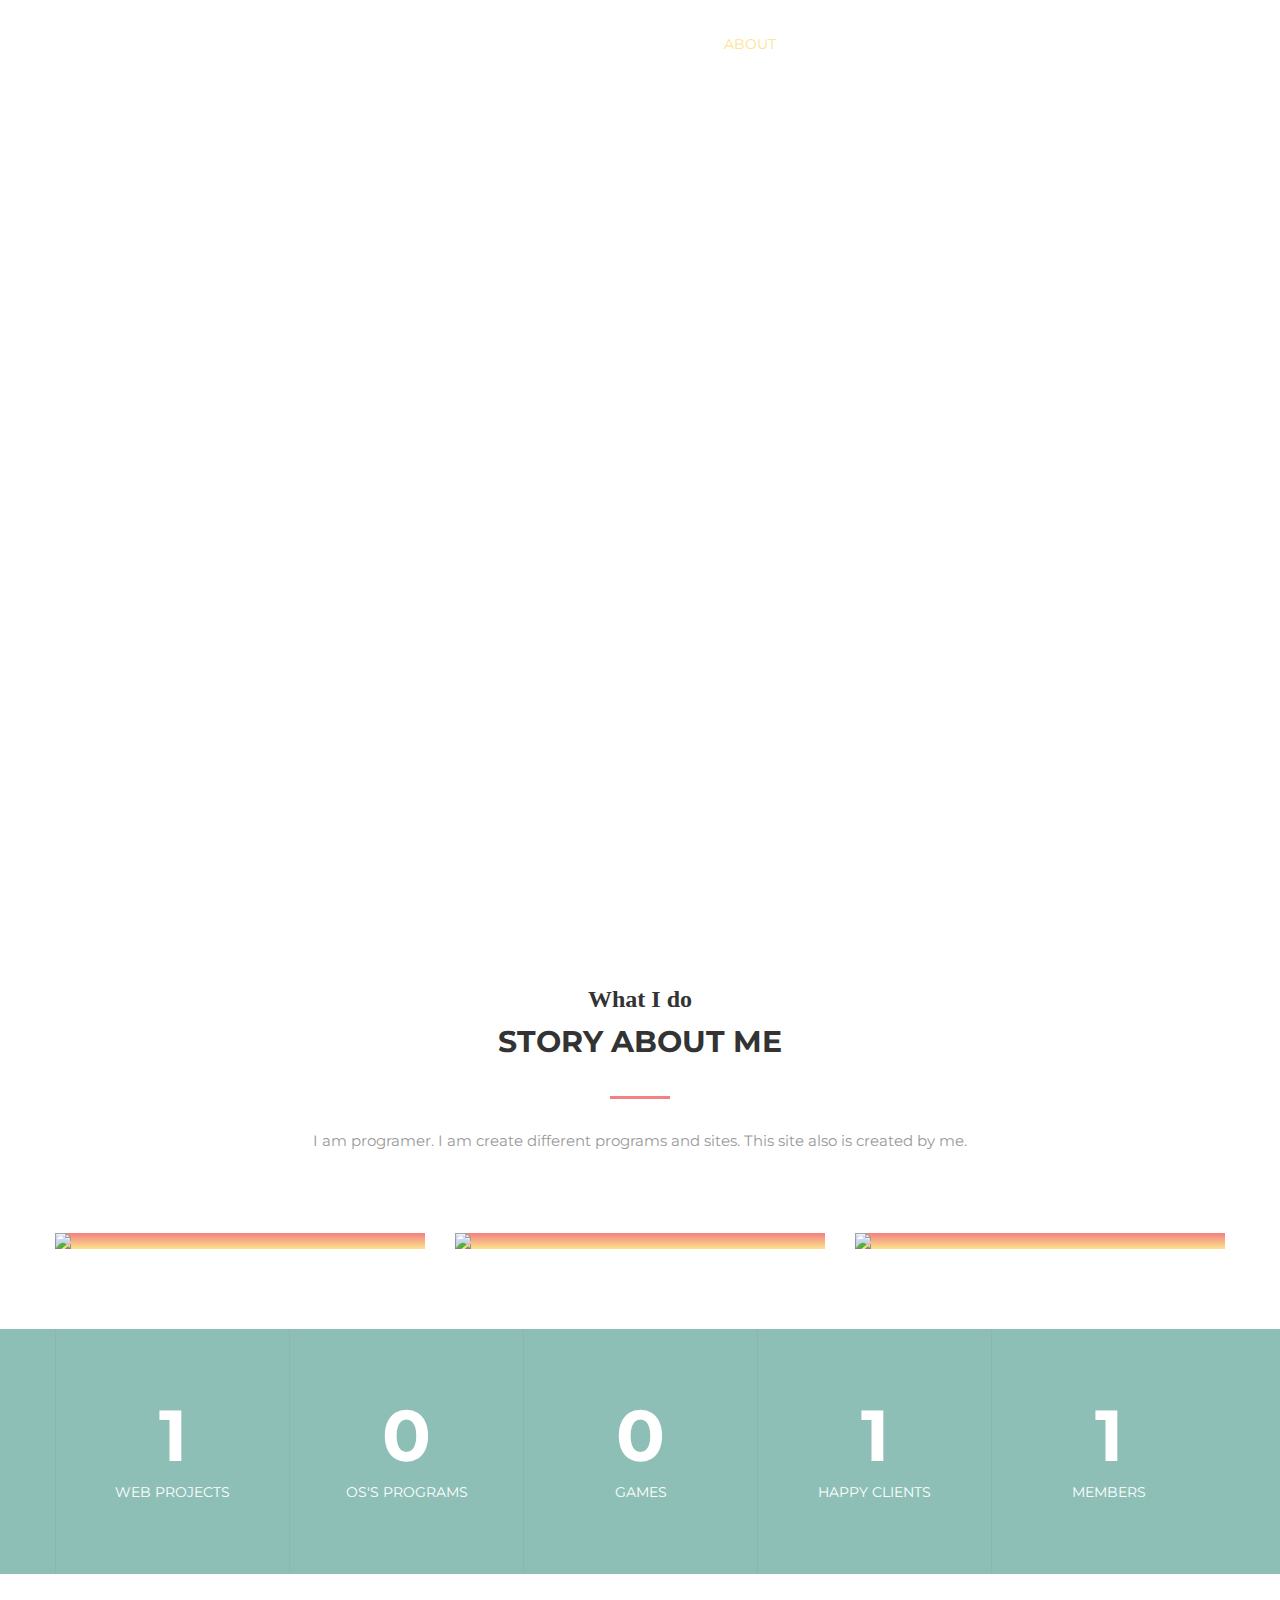
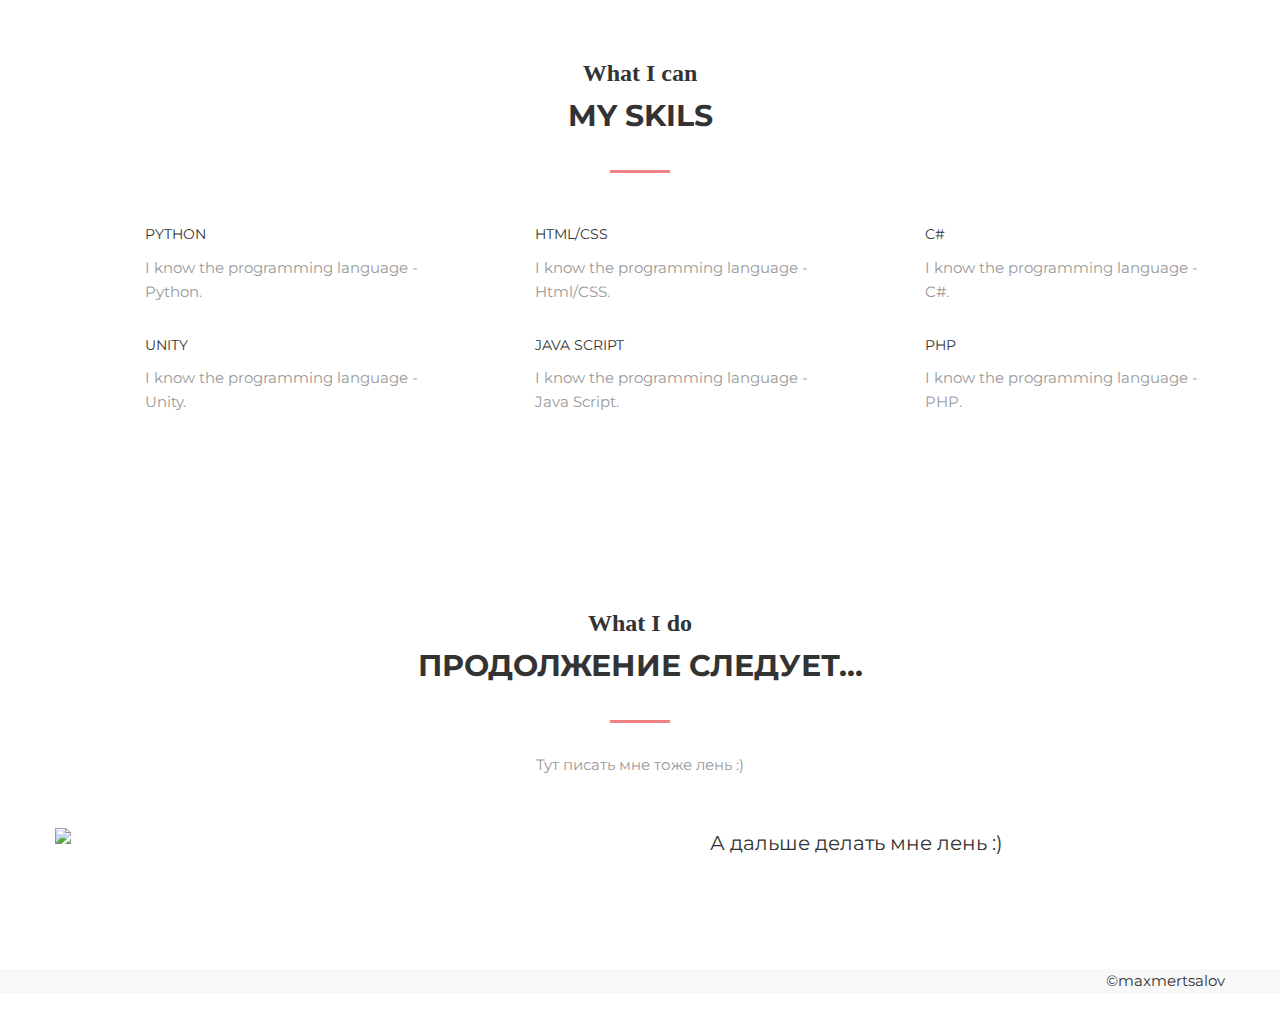
==== index.html @ f35f9c21 "Update index.html" ====
<!DOCTYPE html>
<html lang="ru">
	<head>
		<meta charset="UTF-8">
		<meta name="viewport" content="width=device-width, initial-scale=1" ">
		<link rel="stylesheet" type="text/css" href="css/style.css">
		<link rel="preconnect" href="https://fonts.gstatic.com">
<link href="https://fonts.googleapis.com/css2?family=Kaushan+Script&family=Montserrat:wght@400;700&display=swap" rel="stylesheet">
		<title>MaxMertsalov</title>
	</head>
	<body>

		
		<header class="header" id="header">
			<div class="container">
				<div class="header__inner">
					<div class="header__logo">Maxim Mertsalov</div>

					<nav class="nav" id="nav">
						<a class="nav__link active" href="#" data-scroll="#about">About</a>
						<a class="nav__link" href="#" data-scroll="#statistics">Statistics</a>
						<a class="nav__link" href="#" data-scroll="#skils">My skils</a>
						<a class="nav__link" href="#" data-scroll="#myhobbies">My Hobbies</a>
						<a class="nav__link" href="#" data-scroll="#footer">Footer</a>
					</nav>

					<button class="nav-toggle" id="nav-toggle" type="button">
						<span class="nav-toggle__item">Menu</span>
					</button>

				</div>
			</div>
		</header>

		<div class="intro" id="intro">
			<div class="container">
				<div class="intro__inner">
					<h2 class="intro__suptitle">Creative Template</h1>
					<h1 class="intro__title">Welcome to my site</h1>

					<a class="btn" href="">Learn More</a>
				</div>

				<div class="">
					
				</div>

			</div>
		</div>

		<section class="section" id="about">
			<div class="container">
				<div class="section__header">
					<h3 class="section__suptitle">What I do</h3>
					<h2 class="section__title">Story about me</h2>
					<div class="section__text">
						<p>I am programer. I am create different programs and sites. This site also is created by me.</p>
					</div>
				</div>


				<div class="about" id="statistics">
					<div class="about__item">
						<div class="about__inner">
							<div class="about__img">
								<a href=""><img class="about__img__set" src="images/about/1.jpg"></a>
							</div>
							<div class="about__text">my projects</div>
						</div>
					</div>
					<div class="about__item">
						<div class="about__inner">
							<div class="about__img">
								<a href=""><img class="about__img__set" src="images/about/2.jpg"></a>
							</div>
							<div class="about__text">my projects</div>
						</div>
					</div>
					<div class="about__item">
						<div class="about__inner">
							<div class="about__img">
								<a href=""><img class="about__img__set" src="images/about/3.jpg"></a>
							</div>
							<div class="about__text">my projects</div>
						</div>
					</div>
				</div>
			</div>
		</section>


		<div class="statistics">
			<div class="container">
				<div class="stat">
					<div class="stat__item">
						<div class="stat__count">1</div>
						<div class="stat__text">Web projects</div>
					</div>
					<div class="stat__item">
						<div class="stat__count">0</div>
						<div class="stat__text">OS's programs</div>
					</div>
					<div class="stat__item">
						<div class="stat__count">0</div>
						<div class="stat__text">Games</div>
					</div>
					<div class="stat__item">
						<div class="stat__count">1</div>
						<div class="stat__text">Happy clients</div>
					</div>
					<div class="stat__item">
						<div class="stat__count">1</div>
						<div class="stat__text">Members</div>
					</div>
				</div>
			</div>
		</div>
		<section class="section" id="skils">
			<div class="container">
				<div class="section__header">
					<h3 class="section__suptitle">What I can</h3>
					<h2 class="section__title">My skils</h2>
				</div>

				<div class="skils">
					<div class="skils__item">
						<img class="skil__icon" src="https://img.icons8.com/ios-filled/50/000000/python.png" alt="" />
						
						<div class="skil__title">Python</div>
						<div class="skil__text">I know the programming language - Python.</div>
					</div>
					<div class="skils__item">
						<img class="skil__icon" src="https://img.icons8.com/ios-filled/50/000000/code.png" alt="" />
						
						<div class="skil__title">HTML/CSS</div>
						<div class="skil__text">I know the programming language - Html/CSS.</div>
					</div>
					<div class="skils__item">
						<img class="skil__icon" src="https://img.icons8.com/ios-filled/50/000000/c-sharp-logo.png" alt="" />
						
						<div class="skil__title">C#</div>
						<div class="skil__text">I know the programming language - C#.</div>

					</div>

					<div class="skils__item">
						<img class="skil__icon" src="https://img.icons8.com/ios-filled/50/000000/unity.png" alt="" />
						
						<div class="skil__title">Unity</div>
						<div class="skil__text">I know the programming language - Unity.</div>
					</div>
					<div class="skils__item">
						<img class="skil__icon" src="https://img.icons8.com/ios-filled/50/000000/java-coffee-cup-logo--v1.png" alt="" />
						
						<div class="skil__title">Java Script</div>
						<div class="skil__text">I know the programming language - Java Script.</div>
					</div>
					<div class="skils__item">
						<img class="skil__icon" src="https://img.icons8.com/metro/26/000000/php.png" alt="" />
						
						<div class="skil__title">PHP</div>
						<div class="skil__text">I know the programming language - PHP.</div>

					</div>
				</div>
			</div>
		</section>

			<section class="section" id="myhobbies">
				<div class="container">
					<div class="section__header">
						<h3 class="section__suptitle">What I do</h3>
						<h2 class="section__title">продолжение следует...</h2>
						<div class="section__text">
							<p>Тут писать мне тоже лень :)</p>
						</div>
					</div>

					<div class="wedo">
						<div class="wedo__item">
							<img class="imgwedo" src="https://bipbap.ru/wp-content/uploads/2017/04/72fqw2qq3kxh.jpg">
						</div>
						<div class="wedo__item">
							<div class="textwedo">
								<div class="text__wedo">А дальше делать мне лень :)</div>
							</div>
						</div>
					</div>
				</div>
			</section>

			<footer class="footer" id="footer">
				<div class="container">
					<div class="copyright">©maxmertsalov</div>
				</div>
			</footer>


			<script src="https://ajax.googleapis.com/ajax/libs/jquery/3.6.0/jquery.min.js"></script>
			<script src="js/app.js"></script>
	</body>
</html>
---- css/style.css ----
body{
  margin: 0;
  font-family: 'Montserrat', sans-serif;
  serif;

  font-size: 15px;
  line-height: 1.6;
  color: #333;
}

*,
*:before,
*:after{
	box-sizing: border-box;
}

h1, h2, h3, h4, h5, h6{
	margin: 0;
}

hr{
	border: 0;
	margin: 20px auto;

	background-color: #fff;
}

/* conteiner */
.container{
	wight: 100%;
	padding: 0 15px;
	max-width: 1200px;
	margin: 0 auto;
}

/* intro */

.intro{
	display: flex;
	flex-direction: column;
	justify-content: center;

	wight: 100%;
	height: 100vh;
	min-height: 820px;
	position: relative;

	background: url("../images/intro.jpg ") center no-repeat;
	-webkit-background-size: cover;
	background-size: cover;
}

.intro__inner{
	width: 100%;
	max-width: 900px;
	margin: 0 auto;

	text-align: center;
}

.intro__title{
	font-size: 150px;
	font-weight: 700;
	text-transform: uppercase;
	line-height: 1;
	color: #fff;
}

.intro__title:after{
	content: "";
	display: block;
	width: 60px;
	height: 3px;
	margin: 50px auto;

	background-color: #fff;

}

.intro__suptitle{
	margin-bottom: 20px;
	font-size: 72px;
	color: #fff;
	font-family: 'Kaushant Script', cursive;
	text-align: center; 
}

/* header */
.header{
	padding-top: 20px;
	width: 100%;

	position: absolute;
	top: 0;
	left: 0;
	right: 0;
	z-index: 1000;
}

.header.fixed{
	padding: 10px 0;

	background-color: #ff6f00;

	position: fixed;
	top: 0;
	left: 0;
	right: 0;

	transform: translate3d(0, 0, 0);
}

.header.active{
	background-color: #ff6f00;
}

.header__inner{
	display: flex;
	justify-content: space-between;
	align-items: center;
}

.header__logo{
	font-size: 30px;
	font-weight: 700;
	color: #fff;
}
/* navigation */
.nav{
	font-size: 14px;
	text-transform: uppercase;
}

.nav__link{
	display: inline-block;
	vertical-align: top;
	margin: 0 15px;
	position: relative;

	color: #fff;
	text-decoration: none;

	transition: color 0.2s linear;
}

.nav__link:after{
	content: "";
	display: block;
	width: 100%;
	height: 3px;
	
	background-color: #fff;
	opacity: 0;

	position: absolute;
	top: 100%;
	left: 0;
	z-index: 1;

	transition: opacity 0.1s linear;

}

.nav__link:hover{
	color: #fce38a;
}


.nav__link:hover:after,
.nav__link.active:after{
	opacity: 1;
}

.nav__link.active{
	color: #fce38a;
}

/* Nav-toggle */
.nav-toggle{
	width: 30px;
	padding: 10px 0;
	display: none;

	font-size: 0;
	color: transparent;

	border: 0;
	background: none;
	cursor: pointer;

	position: absolute;
	top: 24px;
	right: 24px;
	z-index: 1;

}

.nav-toggle__item{
	display: block;
	width: 100%;
	height: 3px;

	background-color: #fff;

	position: absolute;
	top: 0;
	right: 0;
	bottom: 0;
	left: 0;
	margin: auto;

	transition: background .2s linear;
}

.nav-toggle.active .nav-toggle__item{
	background: none;
}

.nav-toggle.active .nav-toggle__item:before{
	transform-origin: left bottom;
	transform: rotate(45deg) translateX(-4px);
}
.nav-toggle.active .nav-toggle__item:after{
	transform-origin: left top;
	transform: rotate(-45deg) translateX(-4px);
}

.nav-toggle__item:before,
.nav-toggle__item:after{
	content: "";
	width: 100%;
	height: 3px;

	background-color: #fff;

	position: absolute;
	left: 0;
	z-index: 1;

	transition: transform .2s linear;
}
.nav-toggle__item:before{
	top: -8px;
}
.nav-toggle__item:after{
	bottom: -8px;
}


/*button*/
.btn{
	display: inline-block;
	vertical-align: top;
	padding: 8px 30px;

	border: 3px solid #fff;

	font-size: 14px;
	font-weight: 700;
	color: #fff;
	text-transform: uppercase;
	text-decoration: none;

	transition: background 0.1s linear, color 0.1s linear;
}

.btn:hover{
	background-color: #fff;
	color: #333;

}

/* Section */
.section{
	padding: 80px 0;
}

.section__header{
	width: 100%;
	max-width: 950px;
	margin: 0 auto 50px;

	text-align: center;
}

.section__suptitle{
	font-family: 'Kaushant Script', cursive;
	font-size: 24px;
	color: #333;
}

.section__title{
	font-size: 30px;
	font-weight: 700;
	color: #333;
	text-transform: uppercase;
}

.section__title:after{
	content: "";
	display: block;
	width: 60px;
	height: 3px;
	margin: 30px auto;

	background-color: #f38181;
}

.section__text{
	font-size: 15px;
	color: #999;
}

/* About */
.about{
	margin: 80px -15px 0;
	display: flex;
	flex-wrap: wrap;
	justify-content: space-between;
}

.about__item{
	width: 33.33333%;
	padding: 0 15px;
}
.about__inner{
	position: relative;
	background-color: #95e1d3;
}

.about__item:hover .about__img{
	transform: translate3d(-10px, -10px, 0);
}

.about__item:hover .about__img img{
	opacity: 0.1;
}

.about__item:hover .about__text{
	opacity: 1;
}

.about__img{
	background: linear-gradient(to bottom, #f38181, #fce38a);
	
	transition: transform 0.2s linear;
}

.about__img img{
	display: block;
	max-width: 100%;
	height: auto;
	transition: opacity .1s linear;
}

.about__text{
	width: 100%;

	color: #fff;
	text-transform: uppercase;
	font-size: 18px;
	font-weight: 700;
	text-align: center;
	opacity: 0;

	position: absolute;
	top: 50%;
	left: 0;
	z-index: 2;
	transform: translate3d(0, -50%, 0);

	transition: opacity .2s linear;
}

.about__img__set{
	height: 220px;
}



/* statistics */
.statistics{
	background-color: #8ebfb7;
}

.stat{
	display: flex;
	flex-wrap: wrap;
}

.stat__item{
	flex: 1 1 0;
	padding: 70px 25px;

	border-left: 1px solid #8ab8b0;

	text-align: center;
	color: #fff;
}

.stat__item: last-child{
	border-right: 1px solid #8ab8b0;
}

.stat__count{
	margin-bottom: 10px;

	font-size: 72px;
	font-weight: 700;
	line-height: 1;
}

.stat__text{
	font-size: 14px;
	text-transform: uppercase;
}


/* Skils */
.skils{
	display: flex;
	flex-wrap: wrap;
}

.skils__item{
	width: 33.33333%;
	padding-left: 90px;
	padding-right: 20px;
	position: relative;
	margin-bottom: 30px;
}

.skil__icon{
	position: absolute;
	top: 0;
	left: 30px;
	z-index: 1;
}

.skil__title{
	margin-bottom: 10px;

	font-size: 14px;
	color: #333;
	text-transform: uppercase;
}

.skil__text{
	font-size: 15px;
	color: #999;
}


/*wedo*/
.wedo{
	display: flex;
}

.wedo__item{
	width: 50%
}

.imgwedo{
	width: 100%;
}

.textwedo{
	margin: 0 70px;
}

.text__wedo{
	font-size: 20px;

}

/*footer*/
.footer{
	margin: 30px auto;
	background-color: #f8f8f8;
}

.copyright{
	text-align: right;

}


@media (max-width: 1230px){
	.intro__suptitle{
		font-size: 52px;
	}
	.intro__title{
		font-size: 120px;
	}


}

@media (max-width: 990px){
	.intro__suptitle{
		font-size: 36px;
	}
	.intro__title{
		font-size: 75px;
	}
	.stat{
		justify-content: center;
	}

	.stat__item{
		flex: none;
		width: 33.33333%;

		border: 0;
	}


}

@media (max-width: 770px){
	.intro__suptitle{
		font-size: 18px;
	}
	.intro__title{
		font-size: 37px;
	}

	.header{
		padding: 10px 0;
	}
	.nav{
		display: none;
		width: 100%;

		position: absolute;
		top: 100%;
		left: 0;

		background-color: #ff6f00;
	}

	.nav__link{
		display: block;
		margin: 0;
		padding: 8px 20px;
	}
	.nav-toggle{
		display: block;
	}

	.section{
		padding: 40px 0;
	}
	.about__item{
		width: 100%;
		max-width: 410px;
		margin-bottom: 30px;
	}
	.about{
		margin-top: 50px;
		justify-content: center;
	}

	.nav-toggle{
		display: block;
	}


}

@media (max-width: 575px){
	.intro__suptitle{
		font-size: 18px;
	}
	.intro__title{
		font-size: 37px;
	}

	.section__title{
		padding: 40px 0;
		font-size: 24px;
	}
	.section__suptitle{
		padding: 40px 0;
		font-size: 20px;
	}
	.section__title:after{
		margin: 20px auto;
	}
	.section__header{
		margin-bottom: 50px;
	}

	.about__item{
		width: 100%;
		max-width: 410px;
		margin-bottom: 30px;
	}
	.about{
		margin-top: 50px;
		justify-content: center;
	}


}
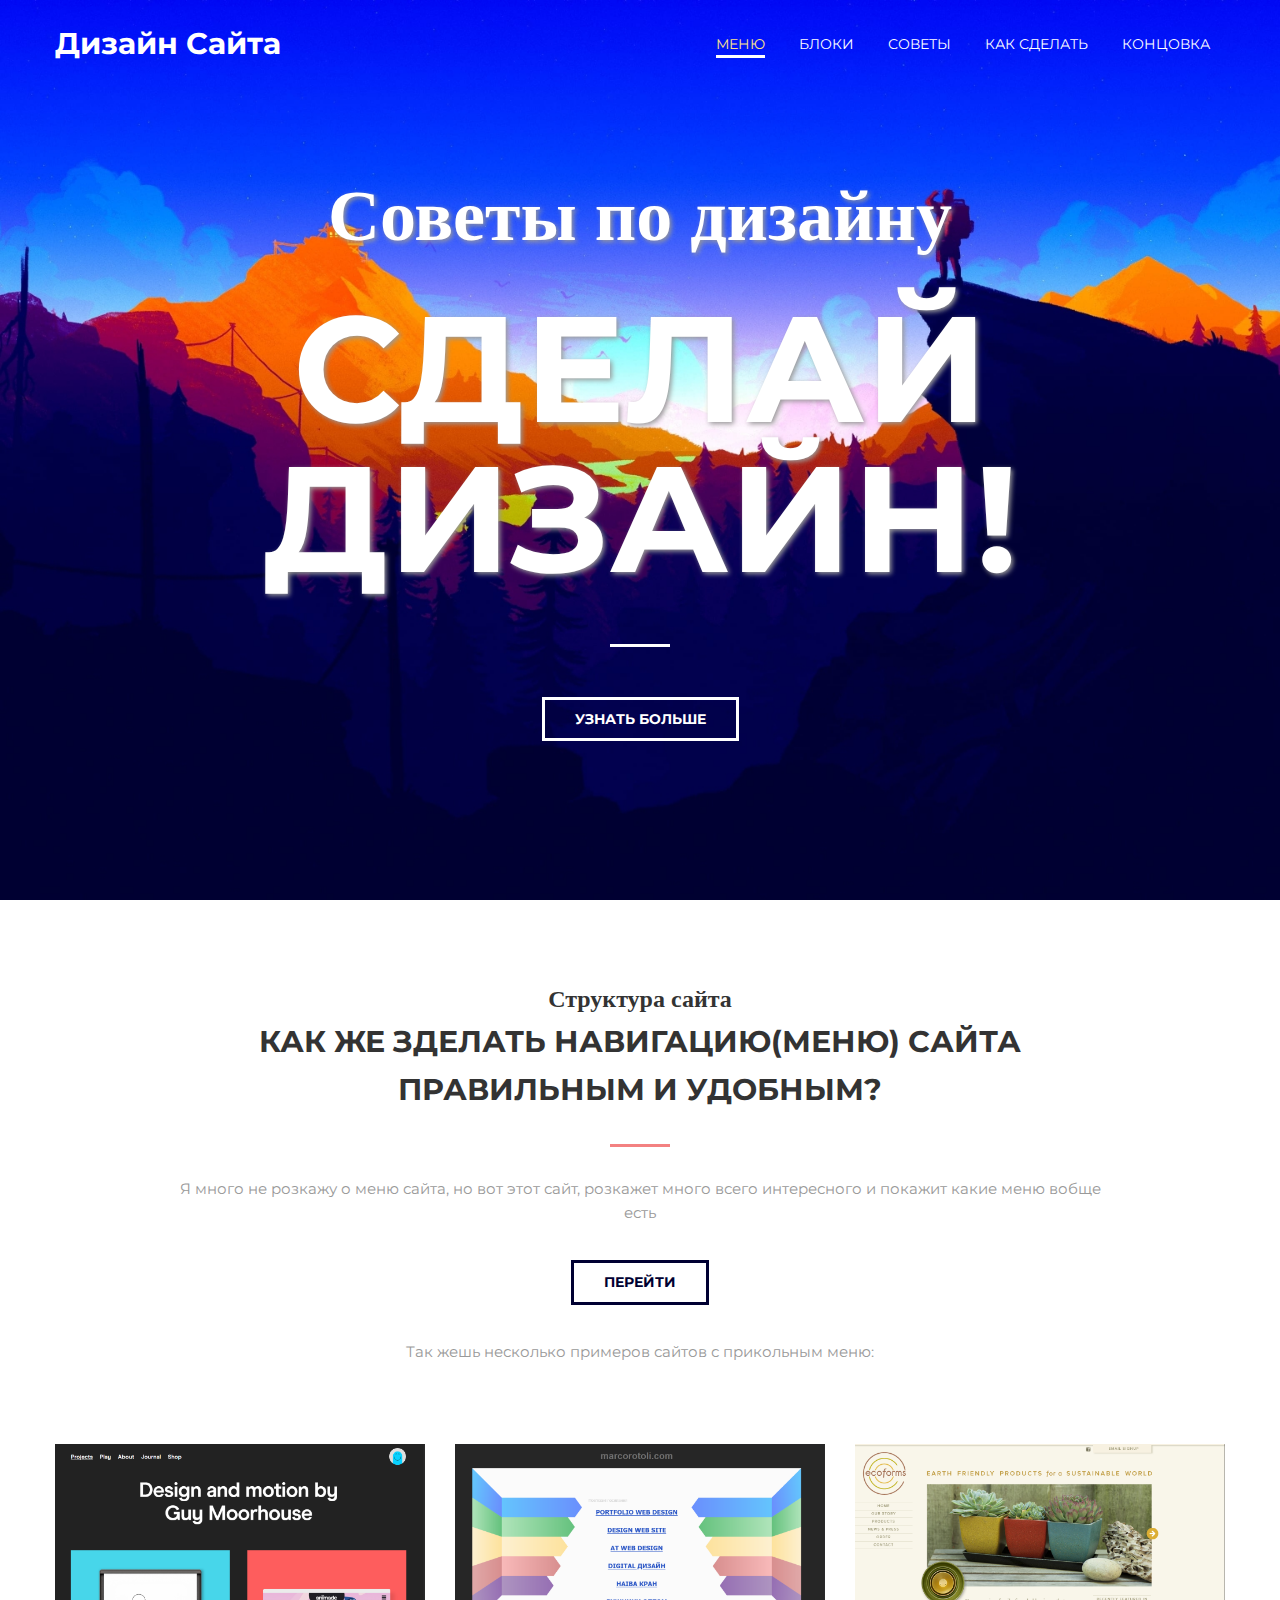
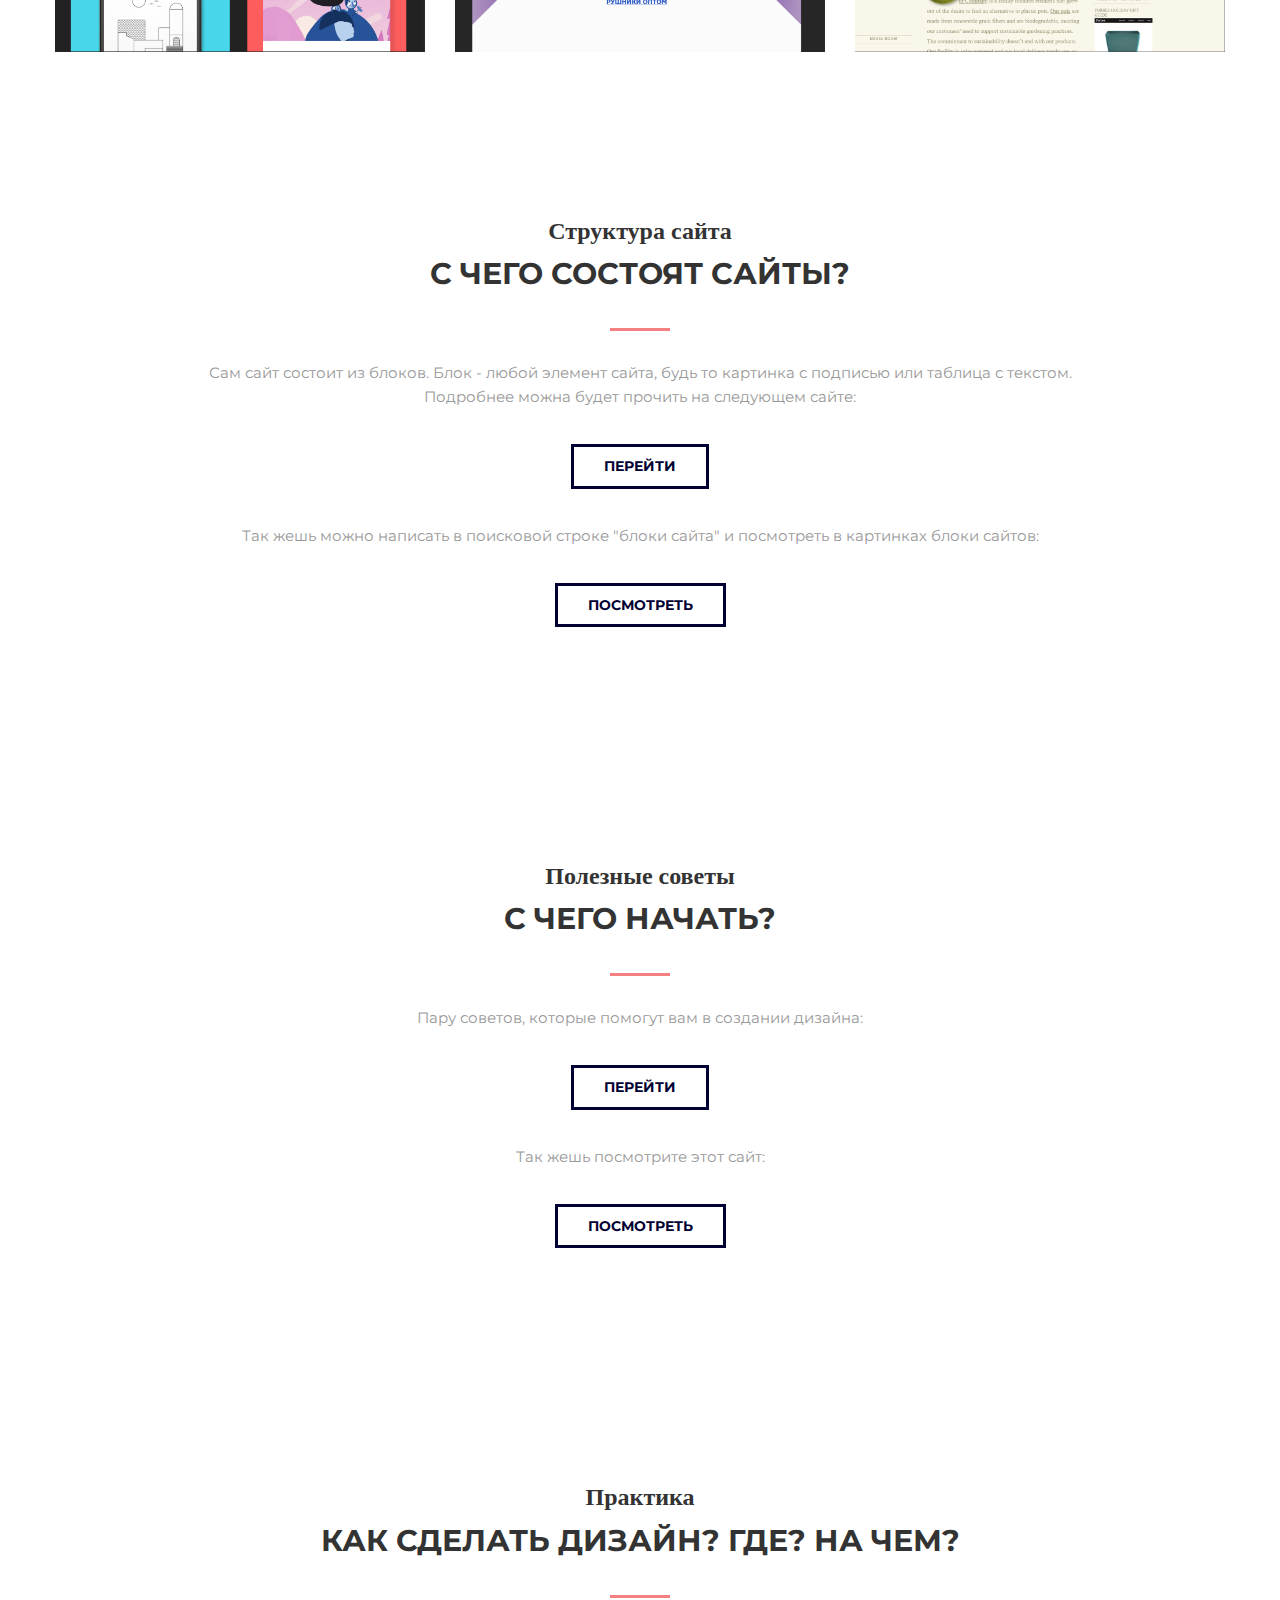
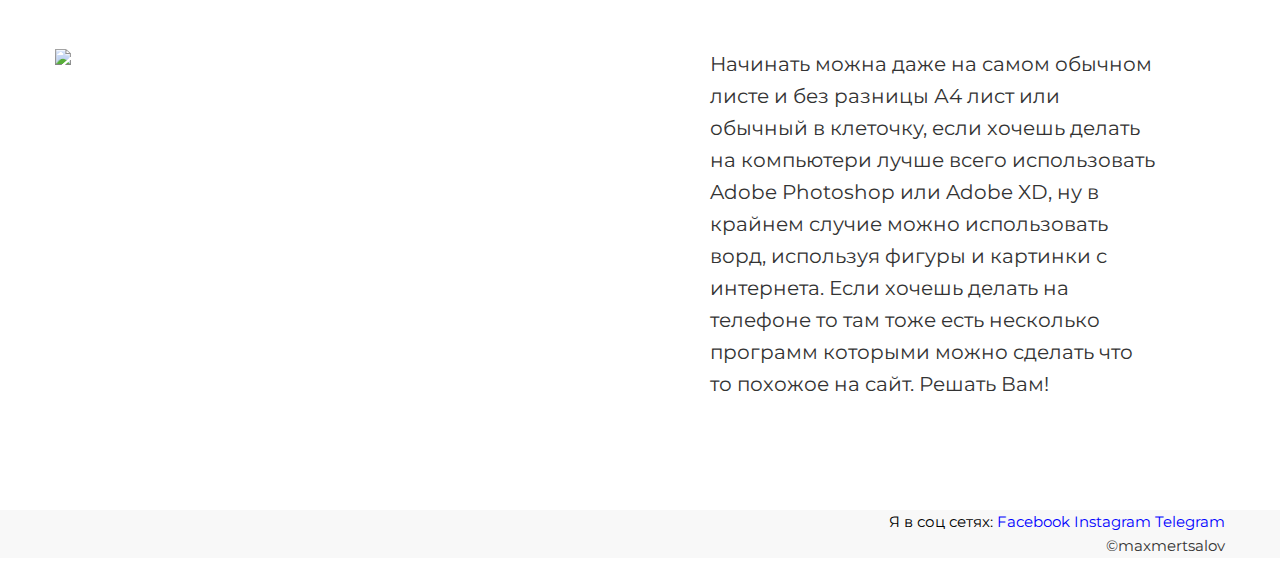
==== commit fb7feb9d: "Add files via upload" ====
--- a/index.html
+++ b/index.html
@@ -6,7 +6,7 @@
 		<link rel="stylesheet" type="text/css" href="css/style.css">
 		<link rel="preconnect" href="https://fonts.gstatic.com">
 <link href="https://fonts.googleapis.com/css2?family=Kaushan+Script&family=Montserrat:wght@400;700&display=swap" rel="stylesheet">
-		<title>MaxMertsalov</title>
+		<title>Site</title>
 	</head>
 	<body>
 
@@ -14,14 +14,14 @@
 		<header class="header" id="header">
 			<div class="container">
 				<div class="header__inner">
-					<div class="header__logo">Maxim Mertsalov</div>
+					<div class="header__logo">Дизайн Сайта</div>
 
 					<nav class="nav" id="nav">
-						<a class="nav__link active" href="#" data-scroll="#about">About</a>
-						<a class="nav__link" href="#" data-scroll="#statistics">Statistics</a>
-						<a class="nav__link" href="#" data-scroll="#skils">My skils</a>
-						<a class="nav__link" href="#" data-scroll="#myhobbies">My Hobbies</a>
-						<a class="nav__link" href="#" data-scroll="#footer">Footer</a>
+						<a class="nav__link active" href="#" data-scroll="#about">Меню</a>
+						<a class="nav__link" href="#" data-scroll="#statistics">Блоки</a>
+						<a class="nav__link" href="#" data-scroll="#skils">Советы</a>
+						<a class="nav__link" href="#" data-scroll="#myhobbies">Как сделать</a>
+						<a class="nav__link" href="#" data-scroll="#footer">Концовка</a>
 					</nav>
 
 					<button class="nav-toggle" id="nav-toggle" type="button">
@@ -35,10 +35,10 @@
 		<div class="intro" id="intro">
 			<div class="container">
 				<div class="intro__inner">
-					<h2 class="intro__suptitle">Creative Template</h1>
-					<h1 class="intro__title">Welcome to my site</h1>
-
-					<a class="btn" href="">Learn More</a>
+					<h2 class="intro__suptitle">Советы по дизайну</h1>
+					<h1 class="intro__title">Сделай дизайн!</h1>
+
+					<a class="btn" href="">Узнать больше</a>
 				</div>
 
 				<div class="">
@@ -51,11 +51,18 @@
 		<section class="section" id="about">
 			<div class="container">
 				<div class="section__header">
-					<h3 class="section__suptitle">What I do</h3>
-					<h2 class="section__title">Story about me</h2>
+					<h3 class="section__suptitle">Структура сайта</h3>
+					<h2 class="section__title">Как же зделать навигацию(меню) сайта правильным и удобным?</h2>
 					<div class="section__text">
-						<p>I am programer. I am create different programs and sites. This site also is created by me.</p>
-					</div>
+						<p>Я много не розкажу о меню сайта, но вот этот сайт, розкажет много всего интересного и покажит какие меню вобще есть</p>
+					</div>
+
+					<a target="_blank" class="btn1" href="https://stfalcon.com/ru/blog/post/examples-of-website-menu-designs">Перейти</a>
+
+					<div class="section__text">
+						<p>Так жешь несколько примеров сайтов с прикольным меню:</p>
+					</div>
+
 				</div>
 
 
@@ -63,33 +70,76 @@
 					<div class="about__item">
 						<div class="about__inner">
 							<div class="about__img">
-								<a href=""><img class="about__img__set" src="images/about/1.jpg"></a>
-							</div>
-							<div class="about__text">my projects</div>
+								<a href="https://www.futurefabric.co"><img class="about__img__set" src="images/about/1.png"></a>
+							</div>
+							<div class="about__text">futurefabric.co</div>
 						</div>
 					</div>
 					<div class="about__item">
 						<div class="about__inner">
 							<div class="about__img">
-								<a href=""><img class="about__img__set" src="images/about/2.jpg"></a>
-							</div>
-							<div class="about__text">my projects</div>
+								<a href="http://www.marcorotoli.com"><img class="about__img__set" src="images/about/2.png"></a>
+							</div>
+							<div class="about__text">marcorotoli.com</div>
 						</div>
 					</div>
 					<div class="about__item">
 						<div class="about__inner">
 							<div class="about__img">
-								<a href=""><img class="about__img__set" src="images/about/3.jpg"></a>
-							</div>
-							<div class="about__text">my projects</div>
+								<a href="http://ecoforms.com/"><img class="about__img__set" src="images/about/3.png"></a>
+							</div>
+							<div class="about__text">ecoforms.com</div>
 						</div>
 					</div>
 				</div>
 			</div>
 		</section>
 
-
-		<div class="statistics">
+			<section class="section" id="statistics">
+				<div class="container">
+					<div class="section__header">
+						<h3 class="section__suptitle">Структура сайта</h3>
+						<h2 class="section__title">С чего состоят сайты?</h2>
+						<div class="section__text">
+							<p>Сам сайт состоит из блоков. Блок - любой элемент сайта, будь то картинка с подписью или таблица с текстом. Подробнее можна будет прочить на следующем сайте:</p>
+						</div>
+
+						<a target="_blank" class="btn1" href="https://vaden-pro.ru/spravochniki/struktura-sayta">Перейти</a>
+
+						<div class="section__text">
+							<p>Так жешь можно написать в поисковой строке "блоки сайта" и посмотреть в картинках блоки сайтов:</p>
+						</div>
+
+						<a target="_blank" class="btn1" href="https://www.google.com/search?q=%D0%B1%D0%BB%D0%BE%D0%BA%D0%B8+%D1%81%D0%B0%D0%B9%D1%82%D0%B0&tbm=isch&source=iu&ictx=1&fir=wxOVyOUtbZ3faM%252CoCHyIthT69ZghM%252C_&vet=1&usg=AI4_-kS1BBnQBTHThdfBwSmQyWc5mL971A&sa=X&ved=2ahUKEwijxcmF1r7vAhXpsIsKHc1OCbsQ9QF6BAgEEAE&biw=1920&bih=947#imgrc=zCegZklPZCxAIM">Посмотреть</a>
+
+					</div>
+				</div>
+			</section>
+
+			<section class="section" id="skils">
+				<div class="container">
+					<div class="section__header">
+						<h3 class="section__suptitle">Полезные советы</h3>
+						<h2 class="section__title">С чего начать?</h2>
+						<div class="section__text">
+							<p>Пару советов, которые помогут вам в создании дизайна:</p>
+						</div>
+
+						<a target="_blank" class="btn1" href="https://spark.ru/startup/mtt-mezhdunarodnij/blog/48124/kak-sdelat-dizajn-sajta-8-bazovih-printsipov">Перейти</a>
+
+						<div class="section__text">
+							<p>Так жешь посмотрите этот сайт:</p>
+						</div>
+
+						<a target="_blank" class="btn1" href="">Посмотреть</a>
+
+					</div>
+				</div>
+			</section>
+
+
+
+		<!--<div class="statistics">
 			<div class="container">
 				<div class="stat">
 					<div class="stat__item">
@@ -114,8 +164,8 @@
 					</div>
 				</div>
 			</div>
-		</div>
-		<section class="section" id="skils">
+		</div>-->
+		<!--<section class="section" id="skils">
 			<div class="container">
 				<div class="section__header">
 					<h3 class="section__suptitle">What I can</h3>
@@ -164,25 +214,25 @@
 					</div>
 				</div>
 			</div>
-		</section>
+		</section>-->
 
 			<section class="section" id="myhobbies">
 				<div class="container">
 					<div class="section__header">
-						<h3 class="section__suptitle">What I do</h3>
-						<h2 class="section__title">продолжение следует...</h2>
-						<div class="section__text">
-							<p>Тут писать мне тоже лень :)</p>
+						<h3 class="section__suptitle">Практика</h3>
+						<h2 class="section__title">Как сделать дизайн? Где? На чем?</h2>
+						<div class="section__text">
+							<p></p>
 						</div>
 					</div>
 
 					<div class="wedo">
 						<div class="wedo__item">
-							<img class="imgwedo" src="https://bipbap.ru/wp-content/uploads/2017/04/72fqw2qq3kxh.jpg">
+							<img class="imgwedo" src="https://st4.depositphotos.com/1091429/38445/i/600/depositphotos_384456112-stock-photo-sheet-of-paper-lying-on.jpg">
 						</div>
 						<div class="wedo__item">
 							<div class="textwedo">
-								<div class="text__wedo">А дальше делать мне лень :)</div>
+								<div class="text__wedo">Начинать можна даже на самом обычном листе и без разницы А4 лист или обычный в клеточку, если хочешь делать на компьютери лучше всего использовать Adobe Photoshop или Adobe XD, ну в крайнем случие можно использовать ворд, используя фигуры и картинки с интернета. Если хочешь делать на телефоне то там тоже есть несколько программ которыми можно сделать что то похожое на сайт. Решать Вам!</div>
 							</div>
 						</div>
 					</div>
@@ -191,6 +241,7 @@
 
 			<footer class="footer" id="footer">
 				<div class="container">
+					<div class="fot__soc">Я в соц сетях: <a class="soc" href="">Facebook</a> <a class="soc" href="">Instagram</a> <a class="soc" href="">Telegram</a> </div>
 					<div class="copyright">©maxmertsalov</div>
 				</div>
 			</footer>
@@ -199,4 +250,4 @@
 			<script src="https://ajax.googleapis.com/ajax/libs/jquery/3.6.0/jquery.min.js"></script>
 			<script src="js/app.js"></script>
 	</body>
-</html>
+</html>--- a/css/style.css
+++ b/css/style.css
@@ -64,7 +64,9 @@
 	text-transform: uppercase;
 	line-height: 1;
 	color: #fff;
-}
+	text-shadow: 2px 2px 5px #999999;
+}
+
 
 .intro__title:after{
 	content: "";
@@ -81,6 +83,7 @@
 	margin-bottom: 20px;
 	font-size: 72px;
 	color: #fff;
+	text-shadow: 2px 2px 5px #999999;
 	font-family: 'Kaushant Script', cursive;
 	text-align: center; 
 }
@@ -267,8 +270,31 @@
 .btn:hover{
 	background-color: #fff;
 	color: #333;
-
-}
+}
+
+.btn1{
+	display: inline-block;
+	vertical-align: top;
+	padding: 8px 30px;
+	margin: 20px auto;
+
+	border: 3px solid #000032;
+
+	font-size: 14px;
+	font-weight: 700;
+	color: #000032;
+	text-transform: uppercase;
+	text-decoration: none;
+
+	transition: background 0.1s linear, color 0.1s linear;
+}
+
+.btn1:hover{
+	background-color: #000032;
+	color: #fff;
+}
+
+
 
 /* Section */
 .section{
@@ -481,7 +507,18 @@
 
 .copyright{
 	text-align: right;
-
+}
+.fot__soc{
+	text-align: right;
+	text-decoration: none;
+	color: black;
+}
+.soc{
+	text-decoration: none;
+	color: blue;
+}
+.soc:hover{
+	color: #000032;
 }
 
 
@@ -537,6 +574,10 @@
 		left: 0;
 
 		background-color: #ff6f00;
+	}
+
+	.nav.active {
+		display: block;
 	}
 
 	.nav__link{
@@ -561,11 +602,6 @@
 		justify-content: center;
 	}
 
-	.nav-toggle{
-		display: block;
-	}
-
-
 }
 
 @media (max-width: 575px){
@@ -600,6 +636,25 @@
 		margin-top: 50px;
 		justify-content: center;
 	}
+	.skil__icon{
+		height: 30px;
+	}
+	.skils__item{
+		width: 50%;
+		padding-left: 70px;
+		padding-right: 20px;
+		position: relative;
+		margin-bottom: 30px;
+	}
+	.skil__title{
+		margin-bottom: 5px;/*10*/
+
+		font-size: 13px;/*14*/
+	}
+
+	.skil__text{
+		font-size: 14px;/*15*/
+	}
 
 
 }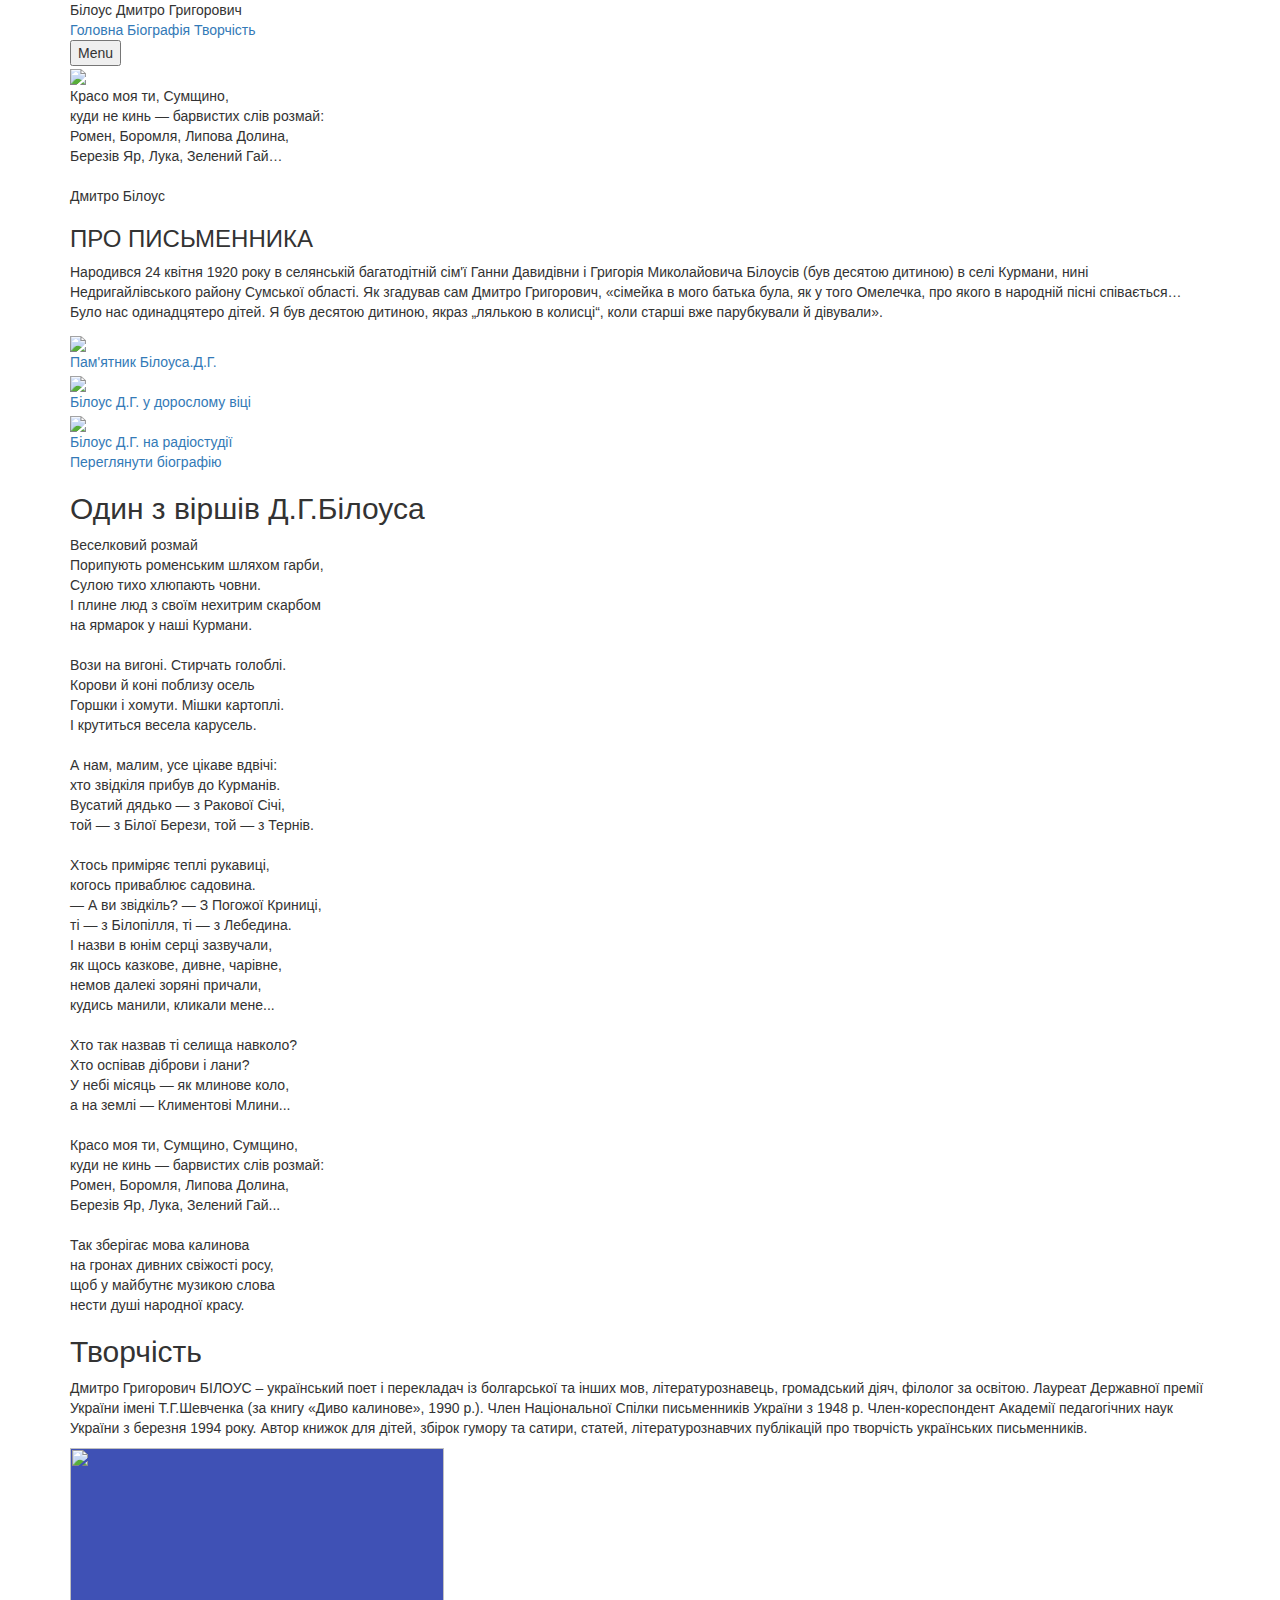
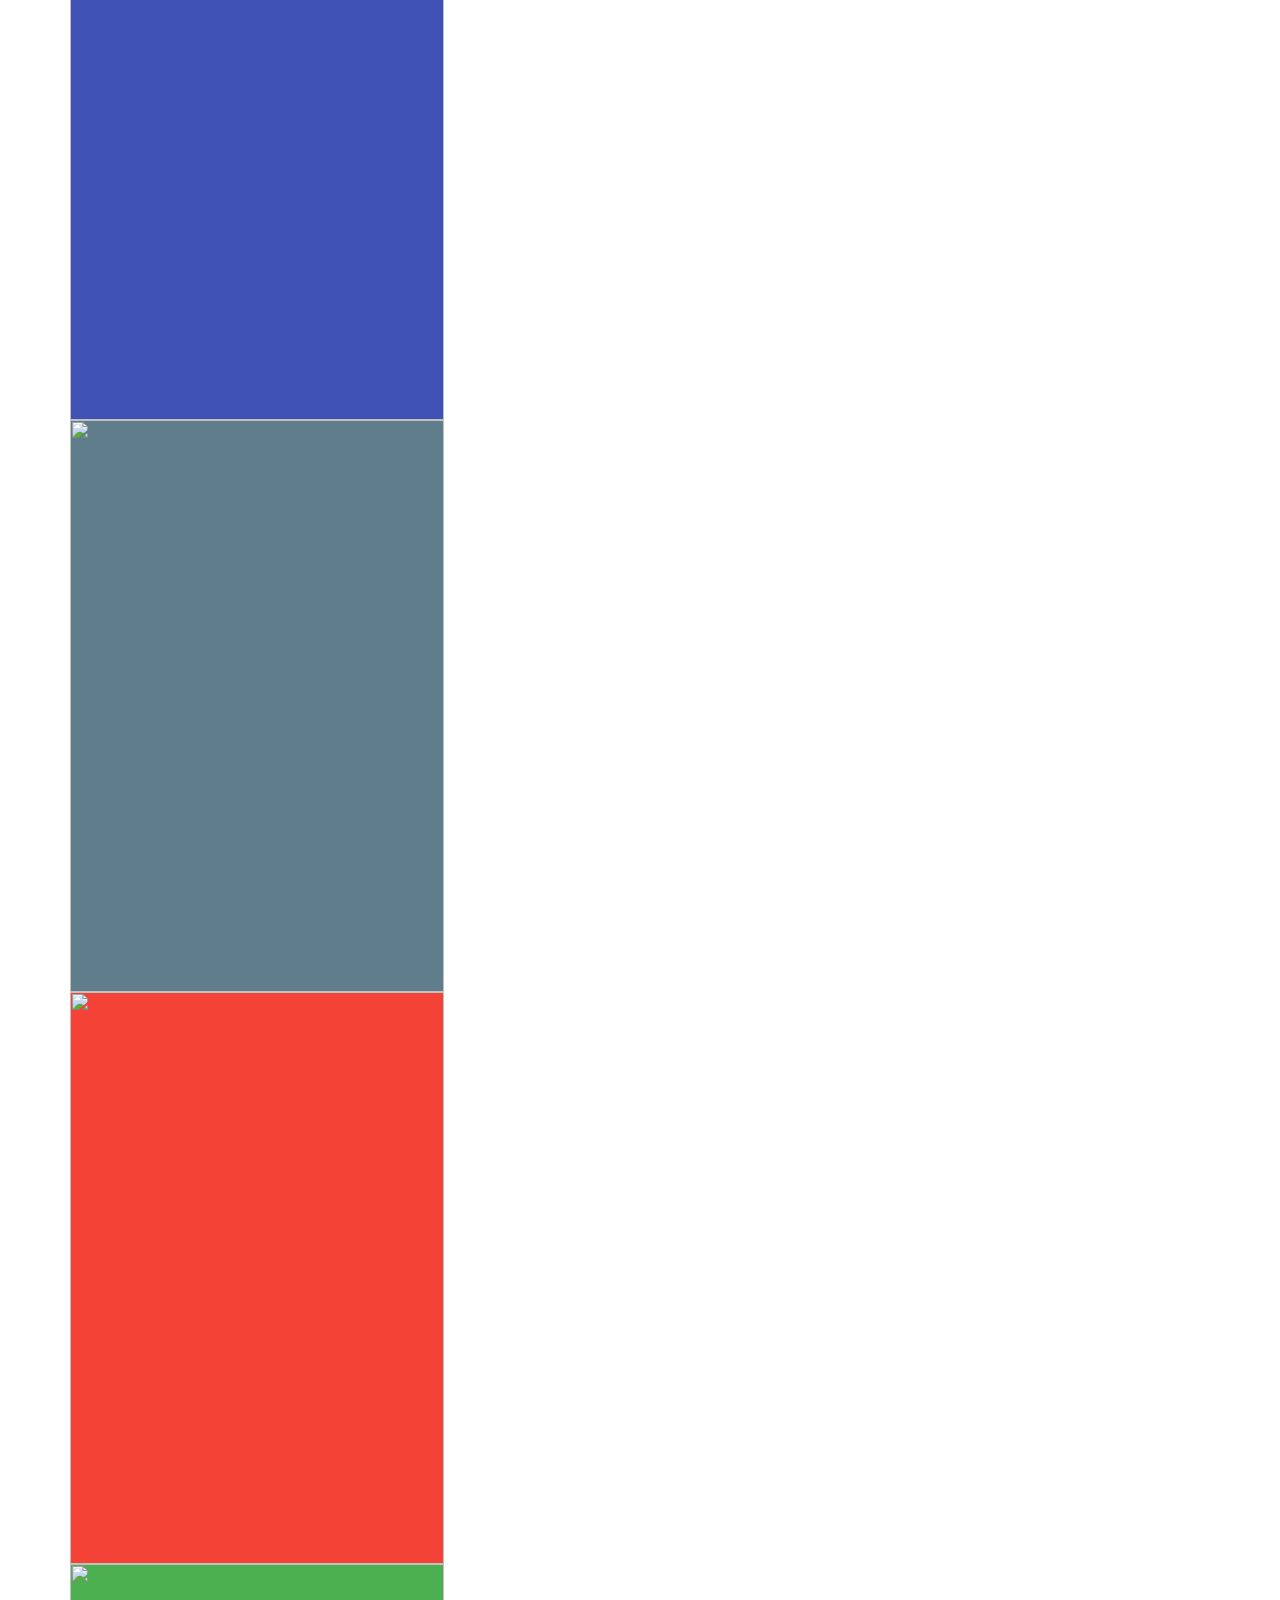
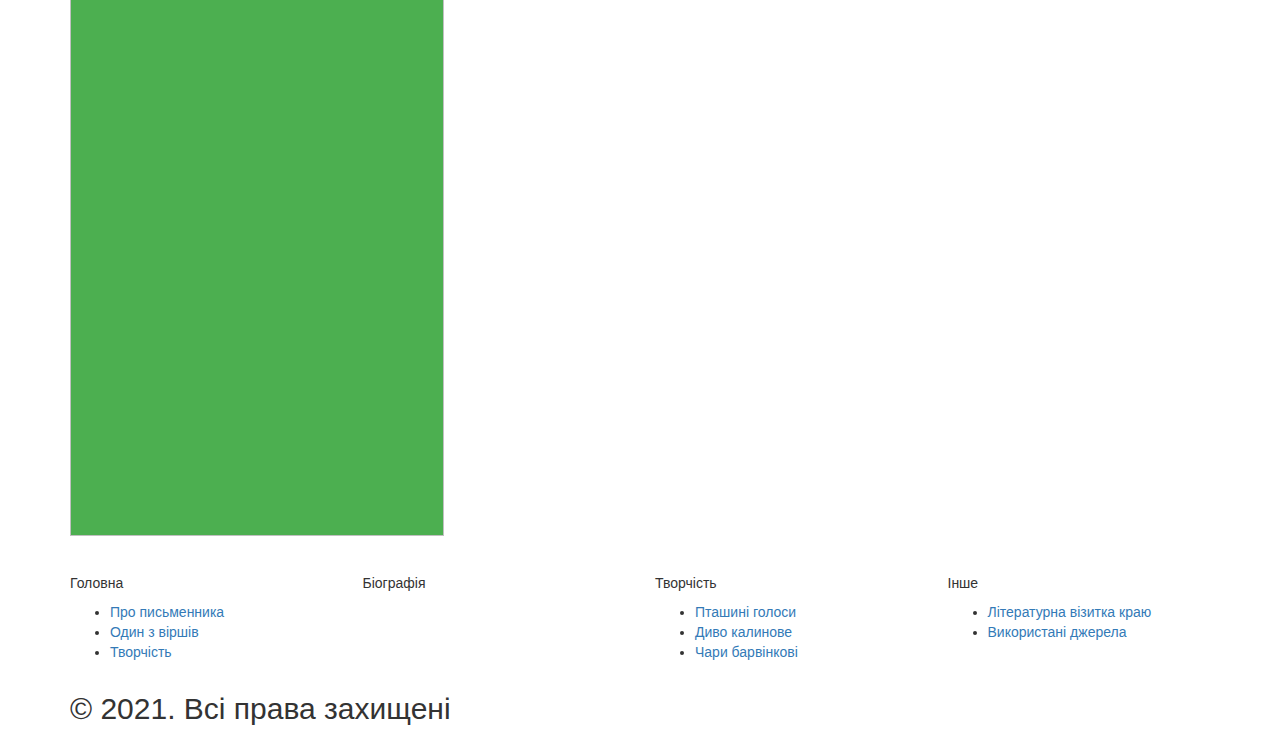
==== commit 74c8a497: "Update index.html" ====
--- a/index.html
+++ b/index.html
@@ -3,10 +3,31 @@
 	<head>
 		<meta charset="UTF-8">
 		<meta name="viewport" content="width=device-width, initial-scale=1" ">
+		<link rel="stylesheet" type="text/css" href="css/main.css">
+		<link rel="stylesheet" type="text/css" href="css/texts.css">
+		<link rel="stylesheet" type="text/css" href="css/textsadapt.css">
+		<link rel="stylesheet" type="text/css" href="css/simpleslider-adaptive.css">
 		<link rel="stylesheet" type="text/css" href="css/style.css">
 		<link rel="preconnect" href="https://fonts.gstatic.com">
-<link href="https://fonts.googleapis.com/css2?family=Kaushan+Script&family=Montserrat:wght@400;700&display=swap" rel="stylesheet">
-		<title>Site</title>
+		<link href="https://fonts.googleapis.com/css2?family=Kaushan+Script&family=Montserrat:wght@400;700&display=swap" rel="stylesheet">
+		<link rel="stylesheet" href="http://cdnjs.cloudflare.com/ajax/libs/font-awesome/4.6.3/css/font-awesome.min.css">
+    	<link rel="stylesheet" href="http://maxcdn.bootstrapcdn.com/bootstrap/3.3.7/css/bootstrap.min.css">
+    	<link rel="stylesheet" href="css/Footer-with-logo.css">
+		<title>Дмитро Білоус</title>
+
+		<link rel="stylesheet" href="css/simple-adaptive-slider.min.css">
+
+		<script defer src="js/simple-adaptive-slider.min.js"></script>
+		  <script>
+		    document.addEventListener('DOMContentLoaded', function () {
+		      // инициализация слайдера
+		      var slider = new SimpleAdaptiveSlider('.slider', {
+		        loop: true,
+		        autoplay: true,
+		        swipe: true
+		      });
+		    });
+		  </script>
 	</head>
 	<body>
 
@@ -14,14 +35,12 @@
 		<header class="header" id="header">
 			<div class="container">
 				<div class="header__inner">
-					<div class="header__logo">Дизайн Сайта</div>
+					<div class="header__logo">Білоус Дмитро Григорович</div>
 
 					<nav class="nav" id="nav">
-						<a class="nav__link active" href="#" data-scroll="#about">Меню</a>
-						<a class="nav__link" href="#" data-scroll="#statistics">Блоки</a>
-						<a class="nav__link" href="#" data-scroll="#skils">Советы</a>
-						<a class="nav__link" href="#" data-scroll="#myhobbies">Как сделать</a>
-						<a class="nav__link" href="#" data-scroll="#footer">Концовка</a>
+						<a class="nav__link active" href="#">Головна</a>
+						<a class="nav__link" href="biografy.html">Біографія</a>
+						<a class="nav__link" href="texts.html">Творчість</a>
 					</nav>
 
 					<button class="nav-toggle" id="nav-toggle" type="button">
@@ -35,33 +54,29 @@
 		<div class="intro" id="intro">
 			<div class="container">
 				<div class="intro__inner">
-					<h2 class="intro__suptitle">Советы по дизайну</h1>
-					<h1 class="intro__title">Сделай дизайн!</h1>
-
-					<a class="btn" href="">Узнать больше</a>
-				</div>
-
-				<div class="">
+					<div id="intro__elem" class="intro__suptitle"><img src="images/intro-photo1.png" class="intro__img"></div>
 					
-				</div>
-
+					<div id="intro__elem" class="intro__epig">Красо моя ти, Сумщино,<br>
+куди не кинь — барвистих слів розмай:<br>
+Ромен, Боромля, Липова Долина,<br>
+Березів Яр, Лука, Зелений Гай…<br>
+<br>
+Дмитро Білоус</div>
+
+				</div>
 			</div>
 		</div>
 
-		<section class="section" id="about">
+		<section class="section1" id="pro__pismennika">
 			<div class="container">
 				<div class="section__header">
-					<h3 class="section__suptitle">Структура сайта</h3>
-					<h2 class="section__title">Как же зделать навигацию(меню) сайта правильным и удобным?</h2>
+					<h3 class="section__title">ПРО ПИСЬМЕННИКА</h3>
+					
 					<div class="section__text">
-						<p>Я много не розкажу о меню сайта, но вот этот сайт, розкажет много всего интересного и покажит какие меню вобще есть</p>
-					</div>
-
-					<a target="_blank" class="btn1" href="https://stfalcon.com/ru/blog/post/examples-of-website-menu-designs">Перейти</a>
-
-					<div class="section__text">
-						<p>Так жешь несколько примеров сайтов с прикольным меню:</p>
-					</div>
+						<p>Народився 24 квітня 1920 року в селянській багатодітній сім'ї Ганни Давидівни і Григорія Миколайовича Білоусів (був десятою дитиною) в селі Курмани, нині Недригайлівського району Сумської області. Як згадував сам Дмитро Григорович, «сімейка в мого батька була, як у того Омелечка, про якого в народній пісні співається… Було нас одинадцятеро дітей. Я був десятою дитиною, якраз „лялькою в колисці“, коли старші вже парубкували й дівували».</p>
+					</div>
+
+					
 
 				</div>
 
@@ -70,69 +85,145 @@
 					<div class="about__item">
 						<div class="about__inner">
 							<div class="about__img">
-								<a href="https://www.futurefabric.co"><img class="about__img__set" src="images/about/1.png"></a>
+								<a href=""><img class="about__img__set" src="images/about/1.png"></a>
 							</div>
-							<div class="about__text">futurefabric.co</div>
+							<a href="" class="about__text">Пам'ятник Білоуса.Д.Г.</a>
 						</div>
 					</div>
 					<div class="about__item">
 						<div class="about__inner">
 							<div class="about__img">
-								<a href="http://www.marcorotoli.com"><img class="about__img__set" src="images/about/2.png"></a>
+								<a href=""><img class="about__img__set" src="images/about/2.png"></a>
 							</div>
-							<div class="about__text">marcorotoli.com</div>
+							<a href="" class="about__text">Білоус Д.Г. у дорослому віці</a>
 						</div>
 					</div>
 					<div class="about__item">
 						<div class="about__inner">
 							<div class="about__img">
-								<a href="http://ecoforms.com/"><img class="about__img__set" src="images/about/3.png"></a>
+								<a href=""><img class="about__img__set" src="images/about/3.png"></a>
 							</div>
-							<div class="about__text">ecoforms.com</div>
+							<a href="" class="about__text">Білоус Д.Г. на радіостудії</a>
 						</div>
 					</div>
-				</div>
+					<div class="section__header">
+						<a target="_blank" class="btn1" href="">Переглянути біографію</a>
+					</div>
+				</div>
+
+				
 			</div>
 		</section>
 
-			<section class="section" id="statistics">
+			<section class="section" id="1izVirchi__bilousa">
 				<div class="container">
 					<div class="section__header">
-						<h3 class="section__suptitle">Структура сайта</h3>
-						<h2 class="section__title">С чего состоят сайты?</h2>
+						<h2 class="section__title">Один з віршів Д.Г.Білоуса</h2>
 						<div class="section__text">
-							<p>Сам сайт состоит из блоков. Блок - любой элемент сайта, будь то картинка с подписью или таблица с текстом. Подробнее можна будет прочить на следующем сайте:</p>
+							<div class="tvor__title">Веселковий розмай</div>
+							<div class="tvor__text">
+								<div class="tvor__element">Порипують роменським шляхом гарби,<br>
+Сулою тихо хлюпають човни.<br>
+І плине люд з своїм нехитрим скарбом<br>
+на ярмарок у наші Курмани.<br>
+<br>
+Вози на вигоні. Стирчать голоблі.<br>
+Корови й коні поблизу осель<br>
+Горшки і хомути. Мішки картоплі.<br>
+І крутиться весела карусель.<br>
+<br>
+А нам, малим, усе цікаве вдвічі:<br>
+хто звідкіля прибув до Курманів.<br>
+Вусатий дядько — з Ракової Січі,<br>
+той — з Білої Берези, той — з Тернів.<br>
+<br>
+Хтось приміряє теплі рукавиці,<br>
+когось приваблює садовина.<br>
+— А ви звідкіль? — З Погожої Криниці,<br>
+ті — з Білопілля, ті — з Лебедина.</div>
+								<div class="tvor__element">І назви в юнім серці зазвучали,<br>
+як щось казкове, дивне, чарівне,<br>
+немов далекі зоряні причали,<br>
+кудись манили, кликали мене...<br>
+<br>
+Хто так назвав ті селища навколо?<br>
+Хто оспівав діброви і лани?<br>
+У небі місяць — як млинове коло,<br>
+а на землі — Климентові Млини...<br>
+<br>
+Красо моя ти, Сумщино, Сумщино,<br>
+куди не кинь — барвистих слів розмай:<br>
+Ромен, Боромля, Липова Долина,<br>
+Березів Яр, Лука, Зелений Гай...<br>
+<br>
+Так зберігає мова калинова<br>
+на гронах дивних свіжості росу,<br>
+щоб у майбутнє музикою слова<br>
+нести душі народної красу.</div>
+							</div>
 						</div>
 
-						<a target="_blank" class="btn1" href="https://vaden-pro.ru/spravochniki/struktura-sayta">Перейти</a>
-
-						<div class="section__text">
-							<p>Так жешь можно написать в поисковой строке "блоки сайта" и посмотреть в картинках блоки сайтов:</p>
-						</div>
-
-						<a target="_blank" class="btn1" href="https://www.google.com/search?q=%D0%B1%D0%BB%D0%BE%D0%BA%D0%B8+%D1%81%D0%B0%D0%B9%D1%82%D0%B0&tbm=isch&source=iu&ictx=1&fir=wxOVyOUtbZ3faM%252CoCHyIthT69ZghM%252C_&vet=1&usg=AI4_-kS1BBnQBTHThdfBwSmQyWc5mL971A&sa=X&ved=2ahUKEwijxcmF1r7vAhXpsIsKHc1OCbsQ9QF6BAgEEAE&biw=1920&bih=947#imgrc=zCegZklPZCxAIM">Посмотреть</a>
-
 					</div>
 				</div>
 			</section>
 
-			<section class="section" id="skils">
+			<section class="section" id="tvorchist">
 				<div class="container">
 					<div class="section__header">
-						<h3 class="section__suptitle">Полезные советы</h3>
-						<h2 class="section__title">С чего начать?</h2>
+						<h2 class="section__title">Творчість</h2>
 						<div class="section__text">
-							<p>Пару советов, которые помогут вам в создании дизайна:</p>
-						</div>
-
-						<a target="_blank" class="btn1" href="https://spark.ru/startup/mtt-mezhdunarodnij/blog/48124/kak-sdelat-dizajn-sajta-8-bazovih-printsipov">Перейти</a>
-
-						<div class="section__text">
-							<p>Так жешь посмотрите этот сайт:</p>
-						</div>
-
-						<a target="_blank" class="btn1" href="">Посмотреть</a>
-
+							<p>Дмитро Григорович БІЛОУС – український поет і перекладач із болгарської та інших мов, літературознавець, громадський діяч, філолог за освітою. Лауреат Державної премії України імені Т.Г.Шевченка (за книгу «Диво калинове», 1990 р.). Член Національної Спілки письменників України з 1948 р. Член-кореспондент Академії педагогічних наук України з березня 1994 року. Автор книжок для дітей, збірок гумору та сатири, статей, літературознавчих публікацій про творчість українських письменників.</p>
+						</div>	
+							<!--<div class="slider">
+								<div class="slider__wrapper">
+								  <div class="slider__item">
+									<div style="height: 715px; width: 468px; background: orange;"><img src="images/slider/1.png"></div>
+								  </div>
+								  <div class="slider__item">
+									<div style="height: 715px; width: 468px; background: green;"><img src="images/slider/2.png"></div>
+								  </div>
+								  <div class="slider__item">
+									<div style="height: 715px; width: 468px; background: violet;"><img src="images/slider/3.png"></div>
+								  </div>
+								  <div class="slider__item">
+									<div style="height: 715px; width: 468px; background: coral;"><img src="images/slider/4.png"></div>
+								  </div>
+								  <div class="slider__item">
+									<div style="height: 715px; width: 468px; background: brown;"><img src="images/slider/5.png"></div>
+								  </div>
+								  <div class="slider__item">
+									<div style="height: 715px; width: 468px; background: orchid;"><img src="images/slider/6.png"></div>
+								  </div>
+								  <!--<div class="slider__item">
+									<div style="height: 715px; width: 468px; font-size: 24px; background: aqua;">Дивитися більше збірок Д.Г.Білоуса</div>
+								  </div>
+								</div>
+								<a class="slider__control slider__control_left" href="#" role="button"></a>
+								<a class="slider__control slider__control_right slider__control_show" href="#" role="button"></a>-->
+							  </div>
+							  <div style="padding-bottom: 30px">
+							  	<div class="slider">
+								    <div class="slider__wrapper">
+								      <div class="slider__items">
+								        <div class="slider__item">
+								          <div class="backgroundImg__slider" style="height: 572px; width: 374px; background: #3f51b5;"><img class="img__slider" style="height: 572px; width: 374px;" src="images/slider/1.png"></div>
+								        </div>
+								        <div class="slider__item">
+								          <div class="backgroundImg__slider" style="height: 572px; width: 374px; background: #607d8b;"><img class="img__slider" style="height: 572px; width: 374px;" src="images/slider/2.png"></div>
+								        </div>
+								        <div class="slider__item">
+								          <div class="backgroundImg__slider" style="height: 572px; width: 374px; background: #f44336;"><img class="img__slider" style="height: 572px; width: 374px;" src="images/slider/3.png"></div>
+								        </div>
+								        <div class="slider__item">
+								          <div class="backgroundImg__slider" style="height: 572px; width: 374px; background: #4caf50;"><img class="img__slider" style="height: 572px; width: 374px;" src="images/slider/4.png"></div>
+								        </div>
+								      </div>
+								    </div>
+								    <a class="slider__control slider__control_prev" href="#" role="button" data-slide="prev"></a>
+								    <a class="slider__control slider__control_next" href="#" role="button" data-slide="next"></a>
+								  </div>
+							  </div>
+						
 					</div>
 				</div>
 			</section>
@@ -216,38 +307,59 @@
 			</div>
 		</section>-->
 
-			<section class="section" id="myhobbies">
-				<div class="container">
-					<div class="section__header">
-						<h3 class="section__suptitle">Практика</h3>
-						<h2 class="section__title">Как сделать дизайн? Где? На чем?</h2>
-						<div class="section__text">
-							<p></p>
-						</div>
-					</div>
-
-					<div class="wedo">
-						<div class="wedo__item">
-							<img class="imgwedo" src="https://st4.depositphotos.com/1091429/38445/i/600/depositphotos_384456112-stock-photo-sheet-of-paper-lying-on.jpg">
-						</div>
-						<div class="wedo__item">
-							<div class="textwedo">
-								<div class="text__wedo">Начинать можна даже на самом обычном листе и без разницы А4 лист или обычный в клеточку, если хочешь делать на компьютери лучше всего использовать Adobe Photoshop или Adobe XD, ну в крайнем случие можно использовать ворд, используя фигуры и картинки с интернета. Если хочешь делать на телефоне то там тоже есть несколько программ которыми можно сделать что то похожое на сайт. Решать Вам!</div>
-							</div>
-						</div>
-					</div>
-				</div>
-			</section>
-
-			<footer class="footer" id="footer">
-				<div class="container">
-					<div class="fot__soc">Я в соц сетях: <a class="soc" href="">Facebook</a> <a class="soc" href="">Instagram</a> <a class="soc" href="">Telegram</a> </div>
-					<div class="copyright">©maxmertsalov</div>
-				</div>
-			</footer>
+			
+
+			<footer id="myFooter">
+		        <div class="container">
+		            <div class="row">
+		                <div class="col-sm-3">
+		                    <h5>Головна</h5>
+		                    <ul>
+		                        <li><a href="#" data-scroll="#pro__pismennika">Про письменника</a></li>
+		                        <li><a href="#" data-scroll="#1izVirchi__bilousa">Один з віршів</a></li>
+		                        <li><a href="#" data-scroll="#tvorchist">Творчість</a></li>
+		                    </ul>
+		                </div>
+		                <div class="col-sm-3">
+		                    <h5>Біографія</h5>
+		                    <ul>
+		                        <!--<li><a href="#">Company Information</a></li>
+		                        <li><a href="#">Contact us</a></li>
+		                        <li><a href="#">Reviews</a></li>-->
+		                    </ul>
+		                </div>
+		                <div class="col-sm-3">
+		                    <h5>Творчість</h5>
+		                    <ul>
+		                        <li><a href="texts.html">Пташині голоси</a></li>
+		                        <li><a href="texts.html">Диво калинове</a></li>
+		                        <li><a href="texts.html">Чари барвінкові</a></li>
+		                    </ul>
+		                </div>
+		                <div class="col-sm-3">
+		                    <h5>Інше</h5>
+		                    <ul>
+		                        <li><a href="lit-vizitka.html">Літературна візитка краю</a></li>
+		                        <li><a href="vikoristanidzerela.html">Використані джерела</a></li>
+		                    </ul>
+		                </div>
+		            </div>
+		        </div>
+		        <div class="second-bar">
+		           <div class="container">
+		                <h2 class="logo"> © 2021. Всі права захищені </h2>
+		                <div class="social-icons">
+		                    <!--<a href="#" class="twitter"><i class="fa fa-twitter"></i></a>
+		                    <a href="#" class="facebook"><i class="fa fa-facebook"></i></a>
+		                    <a href="#" class="google"><i class="fa fa-google-plus"></i></a>-->
+		                </div>
+		            </div>
+		        </div>
+		    </footer>
 
 
 			<script src="https://ajax.googleapis.com/ajax/libs/jquery/3.6.0/jquery.min.js"></script>
 			<script src="js/app.js"></script>
+			<script src="js/slider.js"></script>
 	</body>
-</html>+</html>
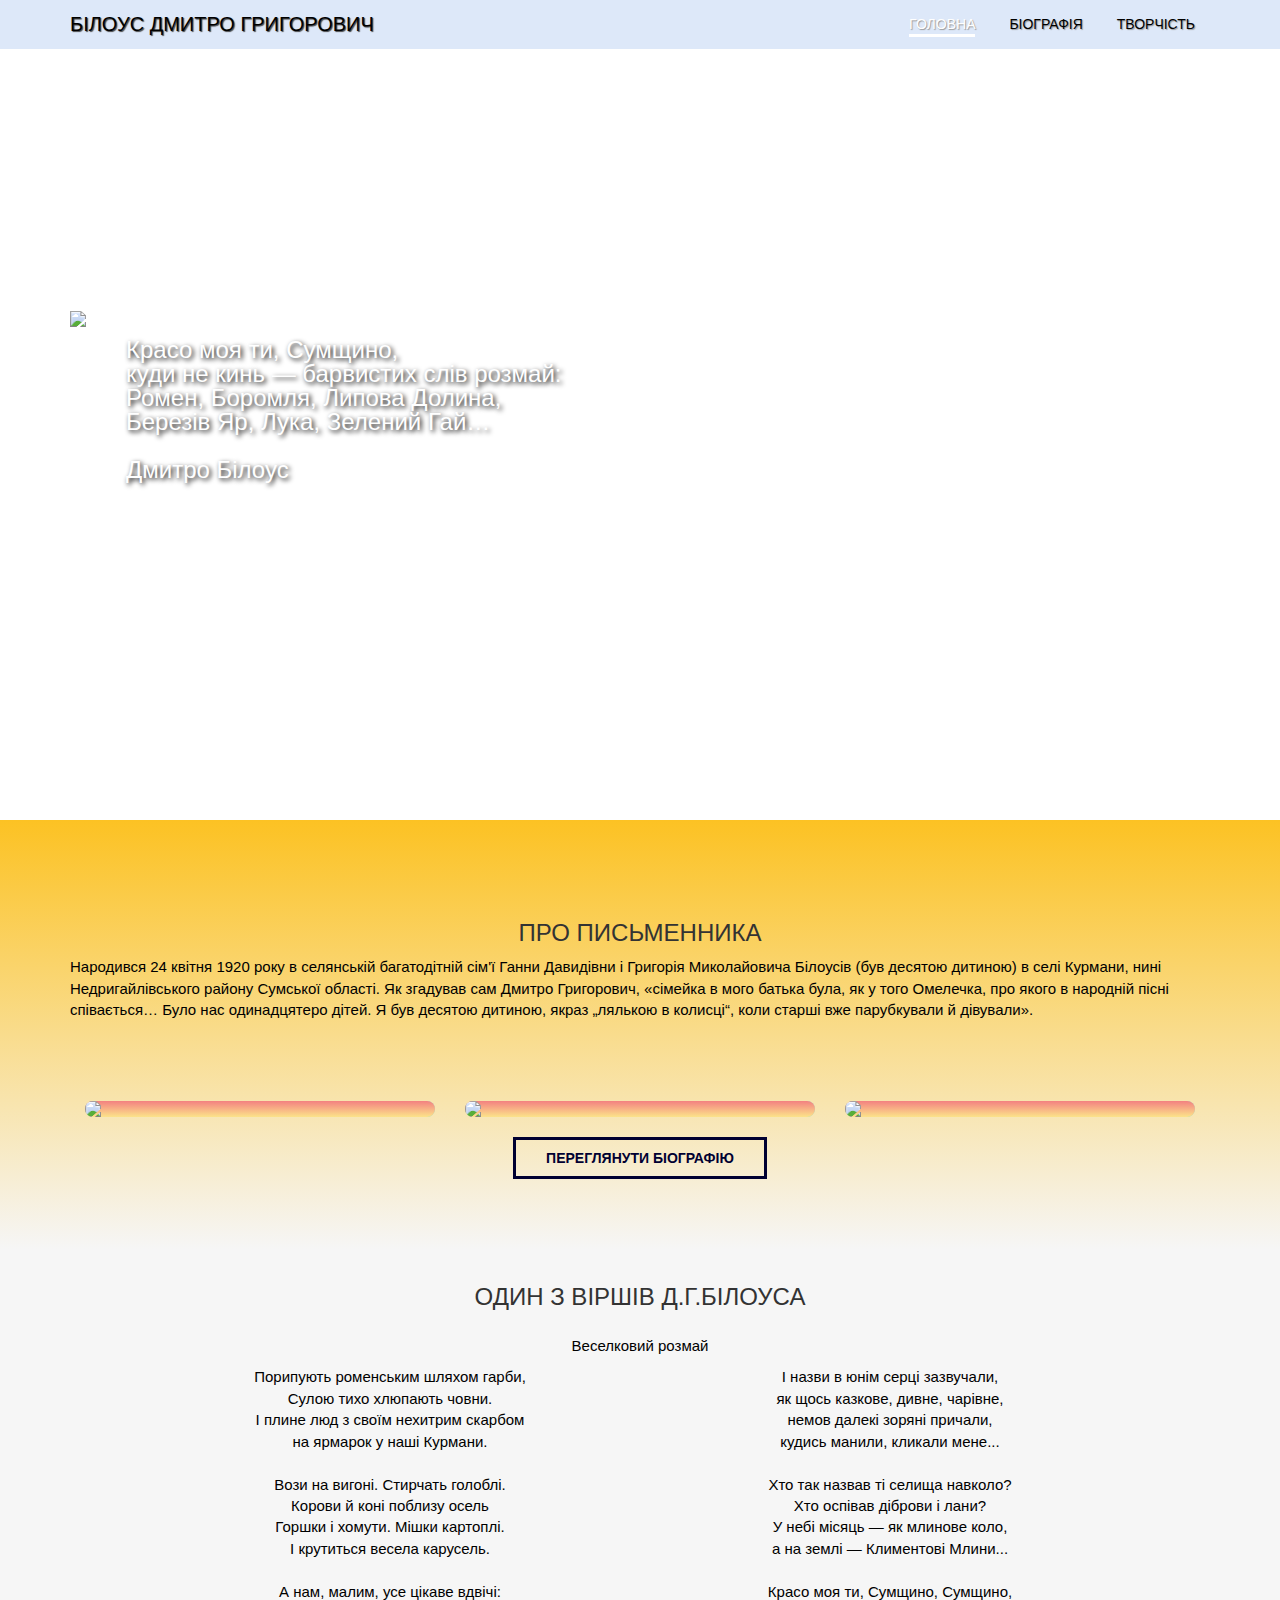
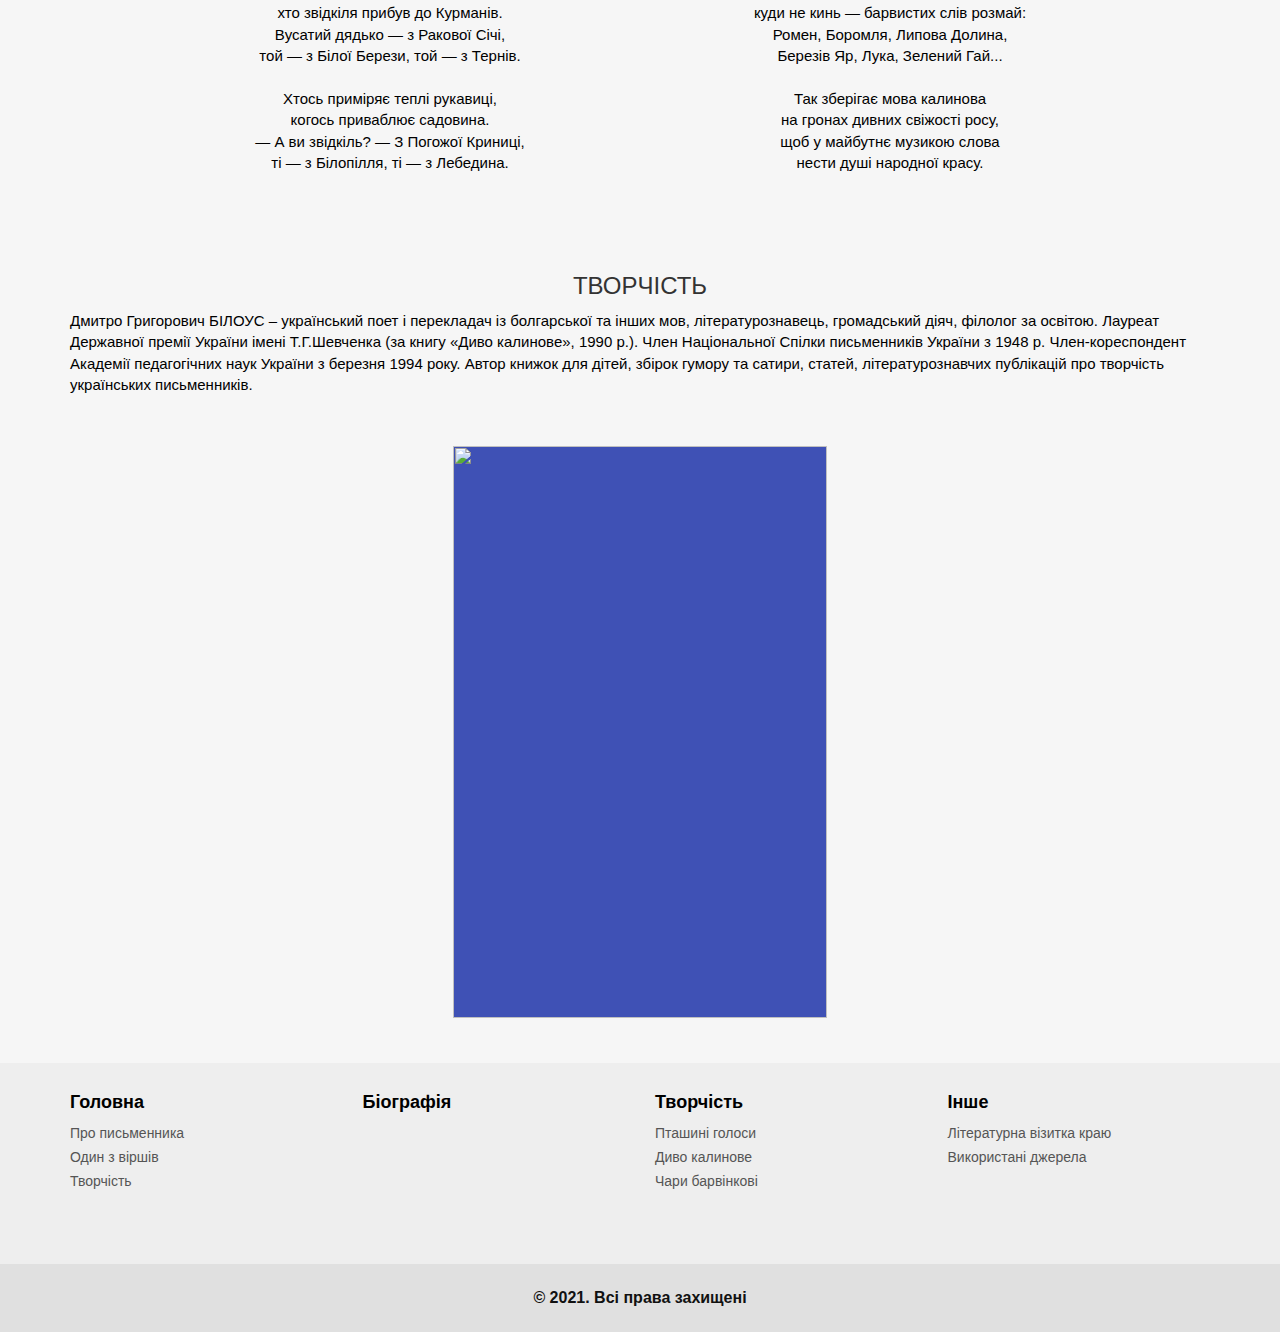
==== commit f8c6e1ce: "Update index.html" ====
--- a/index.html
+++ b/index.html
@@ -2,17 +2,19 @@
 <html lang="ru">
 	<head>
 		<meta charset="UTF-8">
-		<meta name="viewport" content="width=device-width, initial-scale=1" ">
+		<meta name="viewport" content="width=device-width, initial-scale=1">
 		<link rel="stylesheet" type="text/css" href="css/main.css">
 		<link rel="stylesheet" type="text/css" href="css/texts.css">
 		<link rel="stylesheet" type="text/css" href="css/textsadapt.css">
 		<link rel="stylesheet" type="text/css" href="css/simpleslider-adaptive.css">
 		<link rel="stylesheet" type="text/css" href="css/style.css">
+		<link rel="stylesheet" type="text/css" href="style.css">
 		<link rel="preconnect" href="https://fonts.gstatic.com">
 		<link href="https://fonts.googleapis.com/css2?family=Kaushan+Script&family=Montserrat:wght@400;700&display=swap" rel="stylesheet">
 		<link rel="stylesheet" href="http://cdnjs.cloudflare.com/ajax/libs/font-awesome/4.6.3/css/font-awesome.min.css">
-    	<link rel="stylesheet" href="http://maxcdn.bootstrapcdn.com/bootstrap/3.3.7/css/bootstrap.min.css">
-    	<link rel="stylesheet" href="css/Footer-with-logo.css">
+    		<link rel="stylesheet" href="http://maxcdn.bootstrapcdn.com/bootstrap/3.3.7/css/bootstrap.min.css">
+		<link rel="stylesheet" href="assets/vendor/bootstrap/css/bootstrap.min.css"/>
+    		<link rel="stylesheet" href="css/Footer-with-logo.css">
 		<title>Дмитро Білоус</title>
 
 		<link rel="stylesheet" href="css/simple-adaptive-slider.min.css">
@@ -107,7 +109,7 @@
 						</div>
 					</div>
 					<div class="section__header">
-						<a target="_blank" class="btn1" href="">Переглянути біографію</a>
+						<a target="_blank" class="btn1" href="biografy.html">Переглянути біографію</a>
 					</div>
 				</div>
 
@@ -308,7 +310,8 @@
 		</section>-->
 
 			
-
+<link rel="stylesheet" href="http://maxcdn.bootstrapcdn.com/bootstrap/3.3.7/css/bootstrap.min.css">
+												  
 			<footer id="myFooter">
 		        <div class="container">
 		            <div class="row">
--- a/css/main.css
+++ b/css/main.css
@@ -0,0 +1,18 @@
+/*all styles*/
+@import "style.css";
+
+/*home page*/
+@import "home.css";
+@import "homeadapt.css";
+
+/*biografy page*/
+@import "biografy.css";
+@import "biografyadapt.css"
+
+/*tvorchist page*/
+@import "texts.css";
+
+@import "textsadapt.css"
+
+/*@import "simple-adaptive-slider.css"*/
+/*@import "simple-adaptive-slider.min.css"*/
--- a/css/texts.css
+++ b/css/texts.css
@@ -0,0 +1,108 @@
+.container__texts{
+	margin: 90px auto 30px;
+}
+
+.section__title{
+	text-align: center;
+}
+
+.input {
+  padding: 15px;
+
+  background: #fff;
+  border: 1px solid #ccc;
+  border-radius: 100px;
+  width: 100%;
+  margin-bottom: -50px;
+  outline: none;
+  box-sizing: border-box;
+  z-index: 100;
+  box-sizing: border-box;
+  margin: 10px auto 50px;
+}
+
+
+.zbirki{
+	display: flex;
+}
+
+.link__zbirka{
+	opacity: 1;
+	width: 33.33333333%;
+	padding-left: 10px; 
+
+	transition: opacity .2s linear;
+}
+.img__zbirka{
+	width: 468px;
+}
+.link__zbirka:hover{
+	opacity: 0.7;
+}
+.zbirka{
+
+}
+.zbirkasname{
+	font-size: 24px;
+	text-align: center;
+}
+.tvori{
+
+}
+.tvor__title{
+	text-align: center;
+	margin: 25px auto 10px;
+}
+
+.tvor__text{
+	display: flex;
+	text-align: center;
+	margin: 0 auto;
+	padding: 0;
+	max-width: 1000px;
+}
+.tvor__element{
+	width: 50%;
+	padding: 0;
+}
+.tvor__element-zagadka{
+	width: 100%;
+	padding: 0;
+}
+
+
+/*button-scroll*/
+.back-to-top{
+	position: fixed;
+	right: 10px;
+	bottom: 30px;
+	width: 50px;
+	height: 50px;
+	border-color: transparent;
+	border-radius: 50%;
+	background-color: #629460;
+	transition: linear .2s;
+	
+	display: none;
+}
+.back-to-top:hover,
+.back-to-top:focus{
+	filter: brightness(1.5);
+	outline: none;
+}
+
+.back-to-top::after{
+	content: '';
+	position: absolute;
+	top: 50%;
+	left: 50%;
+	transform: translate(-50%, -50%);
+}
+
+.back-to-top::after{
+	width: 15px;
+	height: 15px;
+	transform: translate(-50%, -50%) rotate(45deg);
+	border-top: 5px solid #f5f0f6;
+	border-left: 5px solid #f5f0f6;
+}--- a/css/textsadapt.css
+++ b/css/textsadapt.css
@@ -0,0 +1,27 @@
+@media (max-width: 1230px){
+
+}
+
+@media (max-width: 990px){
+	.tvor__text{
+		display: flex;
+	}
+}
+
+@media (max-width: 770px){
+	.tvor__text{
+		display: block;
+	}
+	.tvor__element{
+		width: 100%;
+	}
+	.img__zbirka{
+		width: 351px;
+	}
+}
+
+@media (max-width: 575px){
+	.img__zbirka{
+		width: 280px;
+	}
+}
--- a/css/simpleslider-adaptive.css
+++ b/css/simpleslider-adaptive.css
@@ -0,0 +1,30 @@
+@media (max-width: 1230px){
+
+}
+
+@media (max-width: 990px){
+
+}
+
+@media (max-width: 770px){
+
+}
+
+@media (max-width: 575px){
+	.slider{
+		max-width: 374px;
+	}
+}
+@media (max-width: 400px){
+	.slider{
+		max-width: 280px;
+	}
+	.img__slider{
+		width: 280px;
+		height: 343px;
+	}
+	.backgroundImg__slider{
+		width: 280px;
+		height: 343px;
+	}
+}--- a/css/style.css
+++ b/css/style.css
@@ -0,0 +1,497 @@
+body{
+  margin: 0;
+  font-family: 'Montserrat', sans-serif;
+  /*font-family: -apple-system, BlinkMacSystemFont, 'Segoe UI', Roboto, 'Helvetica Neue', Arial,
+        sans-serif, 'Apple Color Emoji', 'Segoe UI Emoji', 'Segoe UI Symbol';*/
+  serif;
+
+  font-size: 15px;
+  line-height: 1.6;
+  color: #000;
+  background-color: #F6F6F6;
+}
+
+*,
+*:before,
+*:after{
+	box-sizing: border-box;
+}
+
+h1, h2, h3, h4, h5, h6{
+	margin: 0;
+}
+
+hr{
+	border: 0;
+	margin: 20px auto;
+
+	background-color: #fff;
+}
+
+/* conteiner */
+.container{
+	wight: 100%;
+	padding: 0 15px;
+	max-width: 1500px;
+	margin: 0 auto;
+}
+
+/* intro */
+
+
+
+/* header */
+.header{
+	padding-top: 10px;
+	padding-bottom: 10px;
+	width: 100%;
+
+	position: absolute;
+	top: 0;
+	left: 0;
+	right: 0;
+	z-index: 1000;
+	/*opacity: 0.45;*/
+	background: rgba(180, 204, 241, 0.45);
+	
+	color: #000;
+}
+
+.header.fixed{
+	padding: 10px 0;
+
+	background: rgba(180, 204, 241, 0.7);
+
+	position: fixed;
+	top: 0;
+	left: 0;
+	right: 0;
+
+	transform: translate3d(0, 0, 0);
+}
+
+.header.active{
+	background-color: #fff;
+	text-shadow: 1px 1px 1px #444;
+}
+
+.header__inner{
+	display: flex;
+	justify-content: space-between;
+	align-items: center;
+}
+
+.header__logo{
+	font-size: 20px;
+	font-weight: 1100;
+	color: #000;
+	text-shadow: 1px 1px 1px #444;
+	text-transform: uppercase;
+}
+/* navigation */
+.nav{
+	font-size: 14px;
+	text-transform: uppercase;
+}
+
+.nav__link{
+	display: inline-block;
+	vertical-align: top;
+	margin: 0 15px;
+	position: relative;
+
+	color: #000;
+	text-shadow: 1px 1px 1px #999;
+	text-decoration: none;
+
+	transition: color 0.2s linear;
+}
+
+.nav__link:after{
+	content: "";
+	display: block;
+	width: 100%;
+	height: 3px;
+	
+	background-color: #fff;
+	/*text-shadow: 1px 1px 1px #444;*/
+	opacity: 0;
+
+	position: absolute;
+	top: 100%;
+	left: 0;
+	z-index: 1;
+
+	transition: opacity 0.1s linear;
+
+}
+
+.nav__link:hover{
+	color: #fff;
+}
+
+
+.nav__link:hover:after,
+.nav__link.active:after{
+	opacity: 1;
+}
+
+.nav__link.active{
+	color: #fff;
+}
+
+/* Nav-toggle */
+.nav-toggle{
+	width: 30px;
+	padding: 10px 0;
+	display: none;
+
+	font-size: 0;
+	color: transparent;
+
+	border: 0;
+	background: none;
+	cursor: pointer;
+
+	position: absolute;
+	top: 24px;
+	right: 24px;
+	z-index: 1;
+
+}
+
+.nav-toggle__item{
+	display: block;
+	width: 100%;
+	height: 3px;
+
+	background-color: #fff;
+
+	position: absolute;
+	top: 0;
+	right: 0;
+	bottom: 0;
+	left: 0;
+	margin: auto;
+
+	transition: background .2s linear;
+}
+
+.nav-toggle.active .nav-toggle__item{
+	background: none;
+}
+
+.nav-toggle.active .nav-toggle__item:before{
+	transform-origin: left bottom;
+	transform: rotate(45deg) translateX(-4px);
+}
+.nav-toggle.active .nav-toggle__item:after{
+	transform-origin: left top;
+	transform: rotate(-45deg) translateX(-4px);
+}
+
+.nav-toggle__item:before,
+.nav-toggle__item:after{
+	content: "";
+	width: 100%;
+	height: 3px;
+
+	background-color: #fff;
+
+	position: absolute;
+	left: 0;
+	z-index: 1;
+
+	transition: transform .2s linear;
+}
+.nav-toggle__item:before{
+	top: -8px;
+}
+.nav-toggle__item:after{
+	bottom: -8px;
+}
+
+
+/*button*/
+.btn{
+	display: inline-block;
+	vertical-align: top;
+	padding: 8px 30px;
+
+	border: 3px solid #fff;
+
+	font-size: 14px;
+	font-weight: 700;
+	color: #fff;
+	text-transform: uppercase;
+	text-decoration: none;
+
+	transition: background 0.1s linear, color 0.1s linear;
+}
+
+.btn:hover{
+	background-color: #fff;
+	color: #333;
+}
+
+.btn1{
+	display: inline-block;
+	vertical-align: top;
+	padding: 8px 30px;
+	margin: 20px auto;
+
+	border: 3px solid #000032;
+
+	font-size: 14px;
+	font-weight: 700;
+	color: #000032;
+	text-transform: uppercase;
+	text-decoration: none;
+
+	transition: background 0.1s linear, color 0.1s linear;
+}
+
+.btn1:hover{
+	background-color: #000032;
+	color: #fff;
+}
+
+
+
+.slider__items {
+	counter-reset: slide;
+}
+
+.slider__item {
+	counter-increment: slide;
+}
+
+/*.slider__item>div::before {
+	content: counter(slide);
+	position: absolute;
+	top: 10px;
+	right: 20px;
+	color: #fff;
+	font-style: italic;
+	font-size: 32px;
+	font-weight: bold;
+}*/
+
+
+
+/*
+.slider {
+    position: relative;
+    overflow: hidden;
+}
+
+.slider__wrapper {
+    display: flex;
+    transition: transform 0.6s ease;
+}
+
+.slider__item {
+    flex: 0 0 33.333333%;
+    max-width: 33.333333%;
+}
+
+.slider__control {
+    position: absolute;
+    top: 50%;
+    display: none;
+    align-items: center;
+    justify-content: center;
+    width: 40px;
+    color: #fff;
+    text-align: center;
+    opacity: 0.5;
+    height: 50px;
+    transform: translateY(-50%);
+    background: rgba(0, 0, 0, .5);
+}
+
+.slider__control_show {
+    display: flex;
+}
+
+.slider__control:hover,
+.slider__control:focus {
+    color: #fff;
+    text-decoration: none;
+    outline: 0;
+    opacity: .9;
+}
+
+.slider__control_left {
+    left: 0;
+}
+
+.slider__control_right {
+    right: 0;
+}
+
+.slider__control::before {
+    content: '';
+    display: inline-block;
+    width: 20px;
+    height: 20px;
+    background: transparent no-repeat center center;
+    background-size: 100% 100%;
+}
+
+.slider__control_left::before {
+    background-image: url("data:image/svg+xml;charset=utf8,%3Csvg xmlns='http://www.w3.org/2000/svg' fill='%23fff' viewBox='0 0 8 8'%3E%3Cpath d='M5.25 0l-4 4 4 4 1.5-1.5-2.5-2.5 2.5-2.5-1.5-1.5z'/%3E%3C/svg%3E");
+}
+
+.slider__control_right::before {
+    background-image: url("data:image/svg+xml;charset=utf8,%3Csvg xmlns='http://www.w3.org/2000/svg' fill='%23fff' viewBox='0 0 8 8'%3E%3Cpath d='M2.75 0l-1.5 1.5 2.5 2.5-2.5 2.5 1.5 1.5 4-4-4-4z'/%3E%3C/svg%3E");
+}
+
+.slider__item>div {
+    line-height: 250px;
+    font-size: 100px;
+    text-align: center;
+}*/
+
+.visitka__inner{
+	display: flex;
+	flex-direction: row;
+	margin-top: 20px;
+	background-color: #e1e1e1;
+	border-radius: 80px;
+}
+
+.elem__vizitka1{
+	width: 10%;
+
+}
+.elem__vizitka1__img{
+	border-radius: 100%;
+	width: 120px;
+}
+.elem__vizitka2{
+	width: 70%;
+	font-size: 16px;
+	margin-top: auto;
+	margin-bottom: auto; 
+	margin-left: 80px;
+}
+
+.elem__vizitka2 button{
+	display: none;
+	width: 100px;
+	background-color: #1877f2;
+	padding-top: 3px;
+	padding-bottom: 3px;
+	border-radius: 8px;
+	border-color: transparent;
+	transition: linear .1s;
+	color: #fff;
+	font-size: 12px;
+}
+
+.elem__vizitka3{
+	width: 25%;
+	margin-top: 20px;
+}
+
+.elem__vizitka3 button{
+	width: 180px;
+	background-color: #1877f2;
+	padding-top: 5px;
+	padding-bottom: 5px;
+	border-radius: 8px;
+	border-color: transparent;
+	transition: linear .1s;
+	color: #fff;
+	font-size: 14px;
+}
+
+.elem__vizitka3 button:hover{
+	background-color: #1566cf;
+}
+
+.btn__viz1{
+	margin-bottom: 5px;
+}
+.btn__viz2{
+	
+}
+
+
+.dzerelo{
+	display: flex;
+}
+.dzerelo__logo{
+	width: 30%;
+}
+.dzerelo__name{
+	width: 70%;
+}
+.dzerelo__img{
+
+}
+
+
+
+
+
+@media (max-width: 1230px){
+
+}
+
+@media (max-width: 990px){
+	.elem__vizitka3{
+		width: 40%;
+	}
+}
+
+@media (max-width: 770px){
+	.elem__vizitka3{
+		width: 40%;
+	}
+	.elem__vizitka3 button{
+		width: 130px;
+		padding-top: 5px;
+		padding-bottom: 5px;
+	}
+	.elem__vizitka2{
+		font-size: 15px;
+	}
+}
+
+@media (max-width: 575px){
+	.elem__vizitka2{
+		font-size: 13px;
+	}
+	.elem__vizitka3{
+		width: 50%;
+	}
+	.elem__vizitka3 button{
+		width: 100px;
+		padding-top: 3px;
+		padding-bottom: 3px;
+		font-size: 12px;
+	}
+}
+
+@media (max-width: 420px){
+	.elem__vizitka2{
+		font-size: 13px;
+		width: 70%;
+		padding-left: 5px;
+	}
+	.elem__vizitka2 button{
+		display: block;
+	}
+	.elem__vizitka3{
+		width: 0%;
+	}
+	.elem__vizitka3 button{
+		display: none;
+		width: 100px;
+		padding-top: 3px;
+		padding-bottom: 3px;
+		font-size: 12px;
+	}
+}--- a/css/Footer-with-logo.css
+++ b/css/Footer-with-logo.css
@@ -0,0 +1,127 @@
+#myFooter {
+    /*background-color: #3a3f46; /*заливка первого блока*/
+    background-color: #eee;
+    color: white;
+    /*border-top: 3px solid #e9e9e9;*/
+}
+
+#myFooter .row {
+    margin-bottom: 60px;
+}
+
+#myFooter .info{
+    text-align: justify; 
+    /*color: #afb0b1;*/
+    color: #000;
+}
+
+#myFooter ul {
+    list-style-type: none;
+    padding-left: 0;
+    line-height: 1.7;
+}
+
+#myFooter h5 { /* название страниц*/
+    font-size: 18px;
+    color: #000;
+    font-weight: bold;
+    margin-top: 30px;
+}
+
+#myFooter .logo{
+    margin-top: 10px;
+}
+
+#myFooter .second-bar .logo {
+    color: #111; /*копирайт цвет*/
+    font-size: 16px;
+    float: center;
+    font-weight: bold;
+    line-height: 68px;
+    margin: 0;
+    padding: 0;
+}
+
+#myFooter a {
+    color: #555; /*цвет ссылок*/
+    text-decoration: none;
+}
+
+#myFooter a:hover,
+#myFooter a:focus {
+    text-decoration: none;
+    color: #999; /*цвет ссылок при наведении*/
+}
+
+#myFooter .second-bar {
+    text-align: center;
+    background-color: #e0e0e0; /*задний фон копирайт*/
+    text-align: center;
+}
+
+#myFooter .second-bar a {
+    font-size: 22px;
+    color: #9fa3a9;
+    padding: 10px;
+    transition: 0.2s;
+    line-height: 68px;
+}
+
+#myFooter .second-bar a:hover {
+    text-decoration: none;
+}
+
+#myFooter .social-icons {
+    float:right;
+}
+
+
+#myFooter .facebook:hover {
+    color: #0077e2;
+}
+
+#myFooter .google:hover {
+    color: #ef1a1a;
+}
+
+#myFooter .twitter:hover {
+    color: #00aced;
+}
+
+@media screen and (max-width: 767px) {
+    #myFooter {
+        text-align: center;
+    }
+
+    #myFooter .info{
+        text-align: center;
+    }
+}
+
+
+
+/* CSS used for positioning the footers at the bottom of the page. */
+/* You can remove this. */
+
+html{
+    height: 100%;
+}
+
+body{
+    display: flex;
+    display: -webkit-flex;
+    flex-direction: column;
+    -webkit-flex-direction: column;
+    height: 100%;
+}
+
+.content{
+   flex: 1 0 auto;
+   -webkit-flex: 1 0 auto;
+   min-height: 200px;
+}
+
+#myFooter{
+   flex: 0 0 auto;
+   -webkit-flex: 0 0 auto;
+}--- a/css/simple-adaptive-slider.min.css
+++ b/css/simple-adaptive-slider.min.css
@@ -0,0 +1,5 @@
+@charset "UTF-8";/*!
+  * SimpleAdaptiveSlider by Itchief v2.0.0 (https://github.com/itchief/ui-components/tree/master/simple-adaptive-slider)
+  * Copyright 2020 - 2021 Alexander Maltsev
+  * Licensed under MIT (https://github.com/itchief/ui-components/blob/master/LICENSE)
+  */.slider{position:relative;overflow:hidden;max-width:374px;margin-left:auto;margin-right:auto}.slider__wrapper{position:relative;overflow:hidden;background-color:#eee}.slider__items{display:flex;transition:transform .5s ease}.transition-none{transition:none}.slider__item{flex:0 0 100%;max-width:100%;position:relative}.slider__control{position:absolute;z-index:10;top:50%;width:40px;height:50px;transform:translateY(-50%);display:none;align-items:center;justify-content:center;color:#fff;background:rgba(0,0,0,.3);opacity:.5;user-select:none}.slider__control_show{display:flex}.slider__control:focus,.slider__control:hover{color:#fff;text-decoration:none;opacity:.7}.slider__control_prev{left:0}.slider__control_next{right:0}.slider__control::before{content:'';display:inline-block;width:20px;height:20px;background:transparent no-repeat center center;background-size:100% 100%}.slider__control_prev::before{background-image:url("data:image/svg+xml;charset=utf8,%3Csvg xmlns='http://www.w3.org/2000/svg' fill='%23fff' viewBox='0 0 8 8'%3E%3Cpath d='M5.25 0l-4 4 4 4 1.5-1.5-2.5-2.5 2.5-2.5-1.5-1.5z'/%3E%3C/svg%3E")}.slider__control_next::before{background-image:url("data:image/svg+xml;charset=utf8,%3Csvg xmlns='http://www.w3.org/2000/svg' fill='%23fff' viewBox='0 0 8 8'%3E%3Cpath d='M2.75 0l-1.5 1.5 2.5 2.5-2.5 2.5 1.5 1.5 4-4-4-4z'/%3E%3C/svg%3E")}.slider__indicators{position:absolute;left:0;right:0;bottom:10px;z-index:10;display:flex;justify-content:center;padding-left:0;margin:0 15%;list-style:none;user-select:none}.slider__indicator{flex:0 1 auto;width:30px;height:4px;margin-right:3px;margin-left:3px;background-color:rgba(255,255,255,.5);background-clip:padding-box;border-top:10px solid transparent;border-bottom:10px solid transparent;cursor:pointer}.slider__indicator_active{background-color:#fff}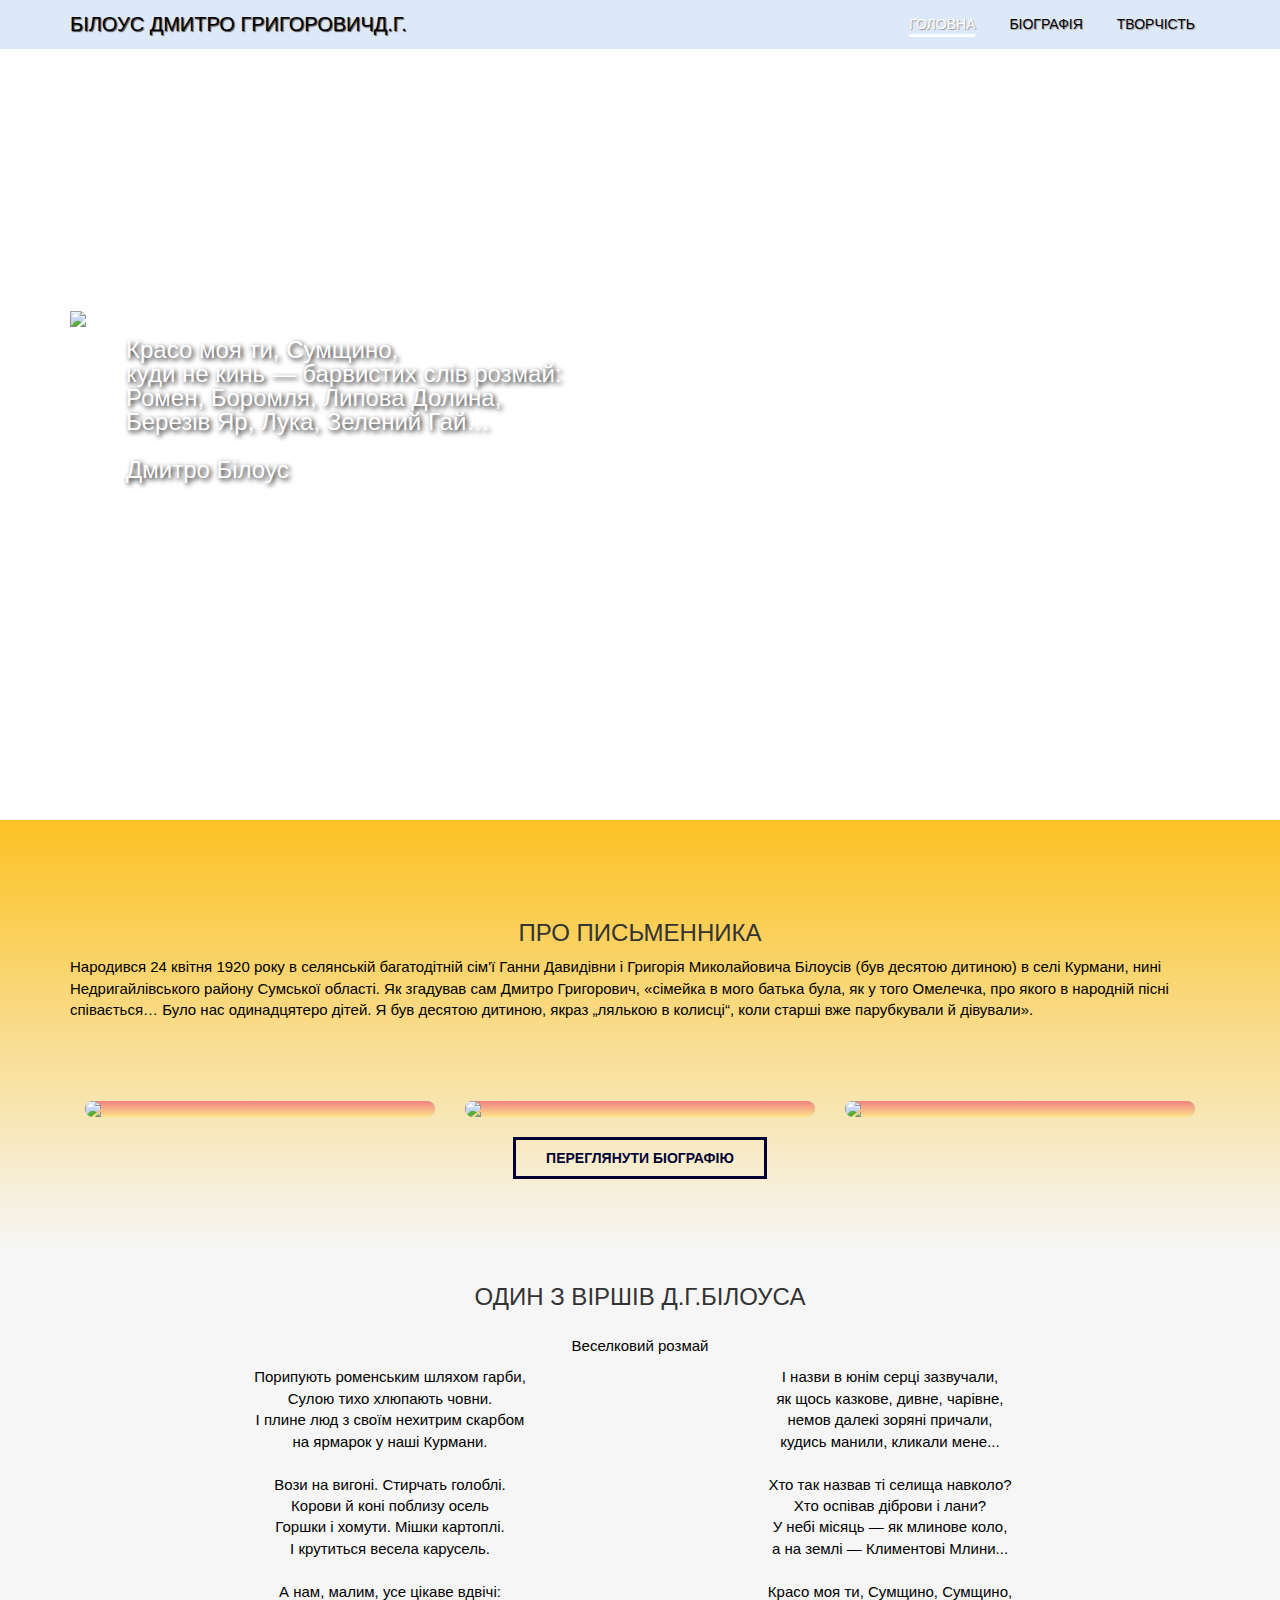
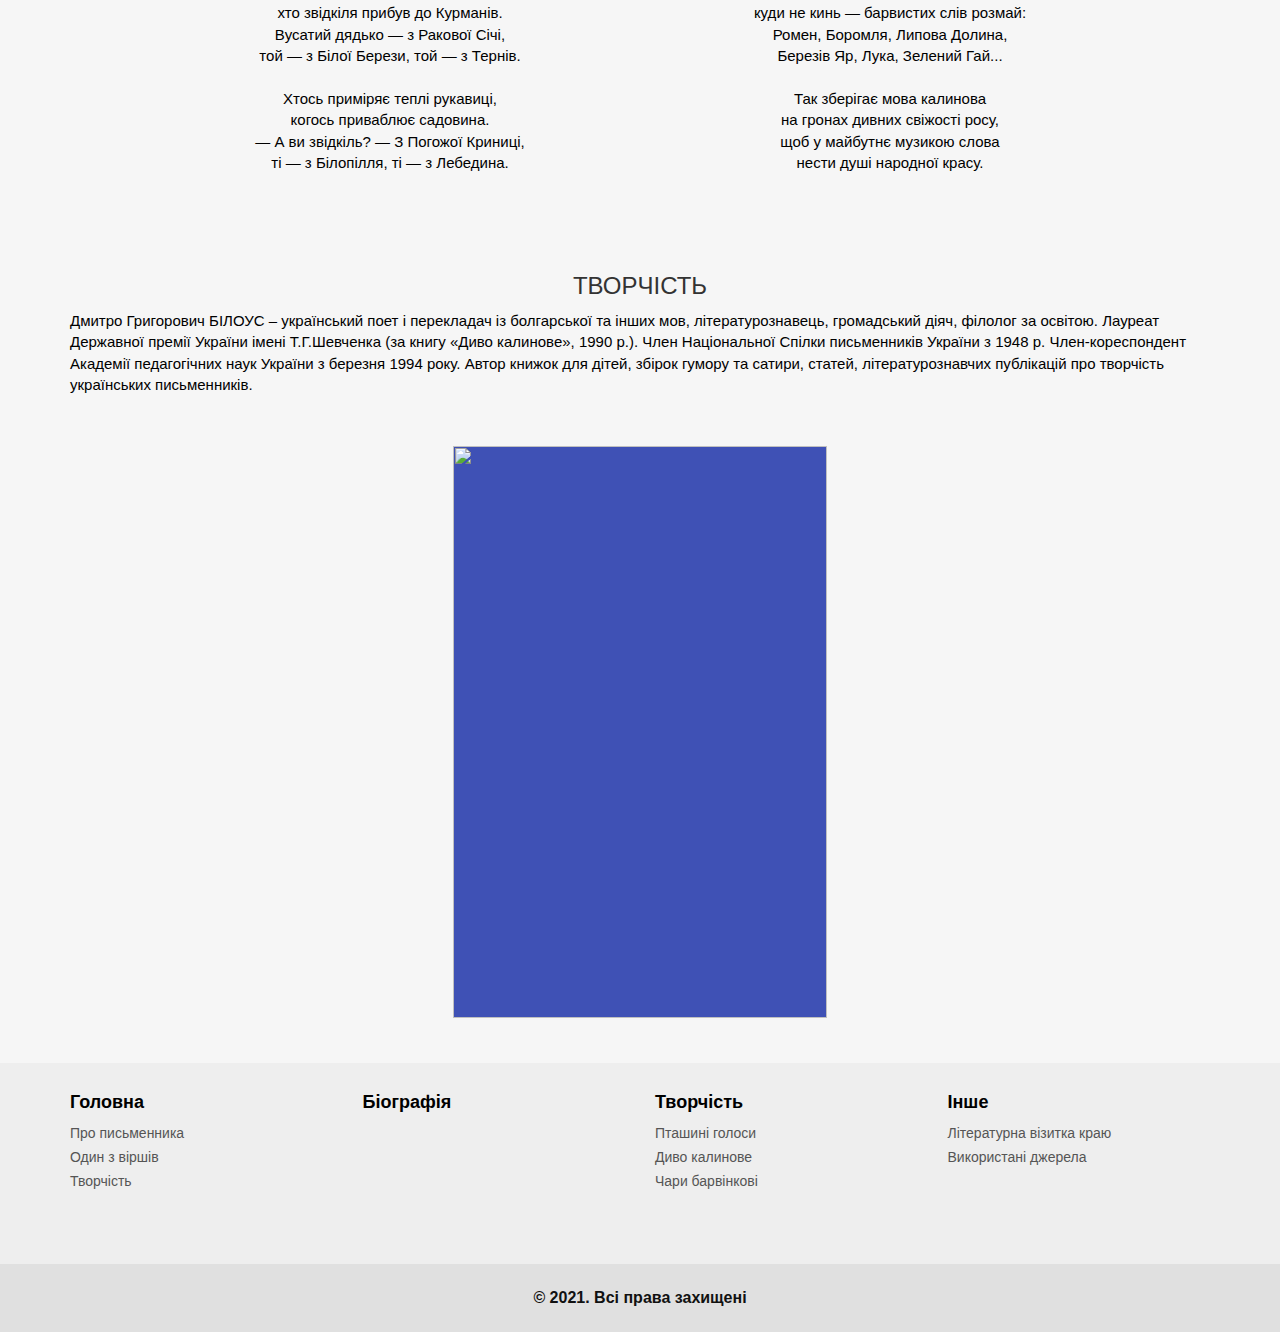
==== commit 3c797e67: "Update index.html" ====
--- a/index.html
+++ b/index.html
@@ -13,6 +13,12 @@
 		<link href="https://fonts.googleapis.com/css2?family=Kaushan+Script&family=Montserrat:wght@400;700&display=swap" rel="stylesheet">
 		<link rel="stylesheet" href="http://cdnjs.cloudflare.com/ajax/libs/font-awesome/4.6.3/css/font-awesome.min.css">
     		<link rel="stylesheet" href="http://maxcdn.bootstrapcdn.com/bootstrap/3.3.7/css/bootstrap.min.css">
+		
+		  <!-- Bootstrap CSS -->
+ 		<link rel="stylesheet" href="https://cdnjs.cloudflare.com/ajax/libs/twitter-bootstrap/3.4.1/css/bootstrap.min.css" integrity="sha512-Dop/vW3iOtayerlYAqCgkVr2aTr2ErwwTYOvRFUpzl2VhCMJyjQF0Q9TjUXIo6JhuM/3i0vVEt2e/7QQmnHQqw==" crossorigin="anonymous">
+ 		<!-- Дополнительные стили Bootstrap (не обязательно) -->
+		<link rel="stylesheet" href="https://cdnjs.cloudflare.com/ajax/libs/twitter-bootstrap/3.4.1/css/bootstrap-theme.min.css" integrity="sha512-iy8EXLW01a00b26BaqJWaCmk9fJ4PsMdgNRqV96KwMPSH+blO82OHzisF/zQbRIIi8m0PiO10dpS0QxrcXsisw==" crossorigin="anonymous">
+
 		<link rel="stylesheet" href="assets/vendor/bootstrap/css/bootstrap.min.css"/>
     		<link rel="stylesheet" href="css/Footer-with-logo.css">
 		<title>Дмитро Білоус</title>
@@ -37,7 +43,7 @@
 		<header class="header" id="header">
 			<div class="container">
 				<div class="header__inner">
-					<div class="header__logo">Білоус Дмитро Григорович</div>
+					<div class="header__logo">Білоус <span class="DGFull">Дмитро Григорович</span><span class="DG">Д.Г.</span></div>
 
 					<nav class="nav" id="nav">
 						<a class="nav__link active" href="#">Головна</a>
@@ -89,7 +95,7 @@
 							<div class="about__img">
 								<a href=""><img class="about__img__set" src="images/about/1.png"></a>
 							</div>
-							<a href="" class="about__text">Пам'ятник Білоуса.Д.Г.</a>
+							<a href="" class="about__text">Пам'ятник Білоусу.Д.Г.</a>
 						</div>
 					</div>
 					<div class="about__item">
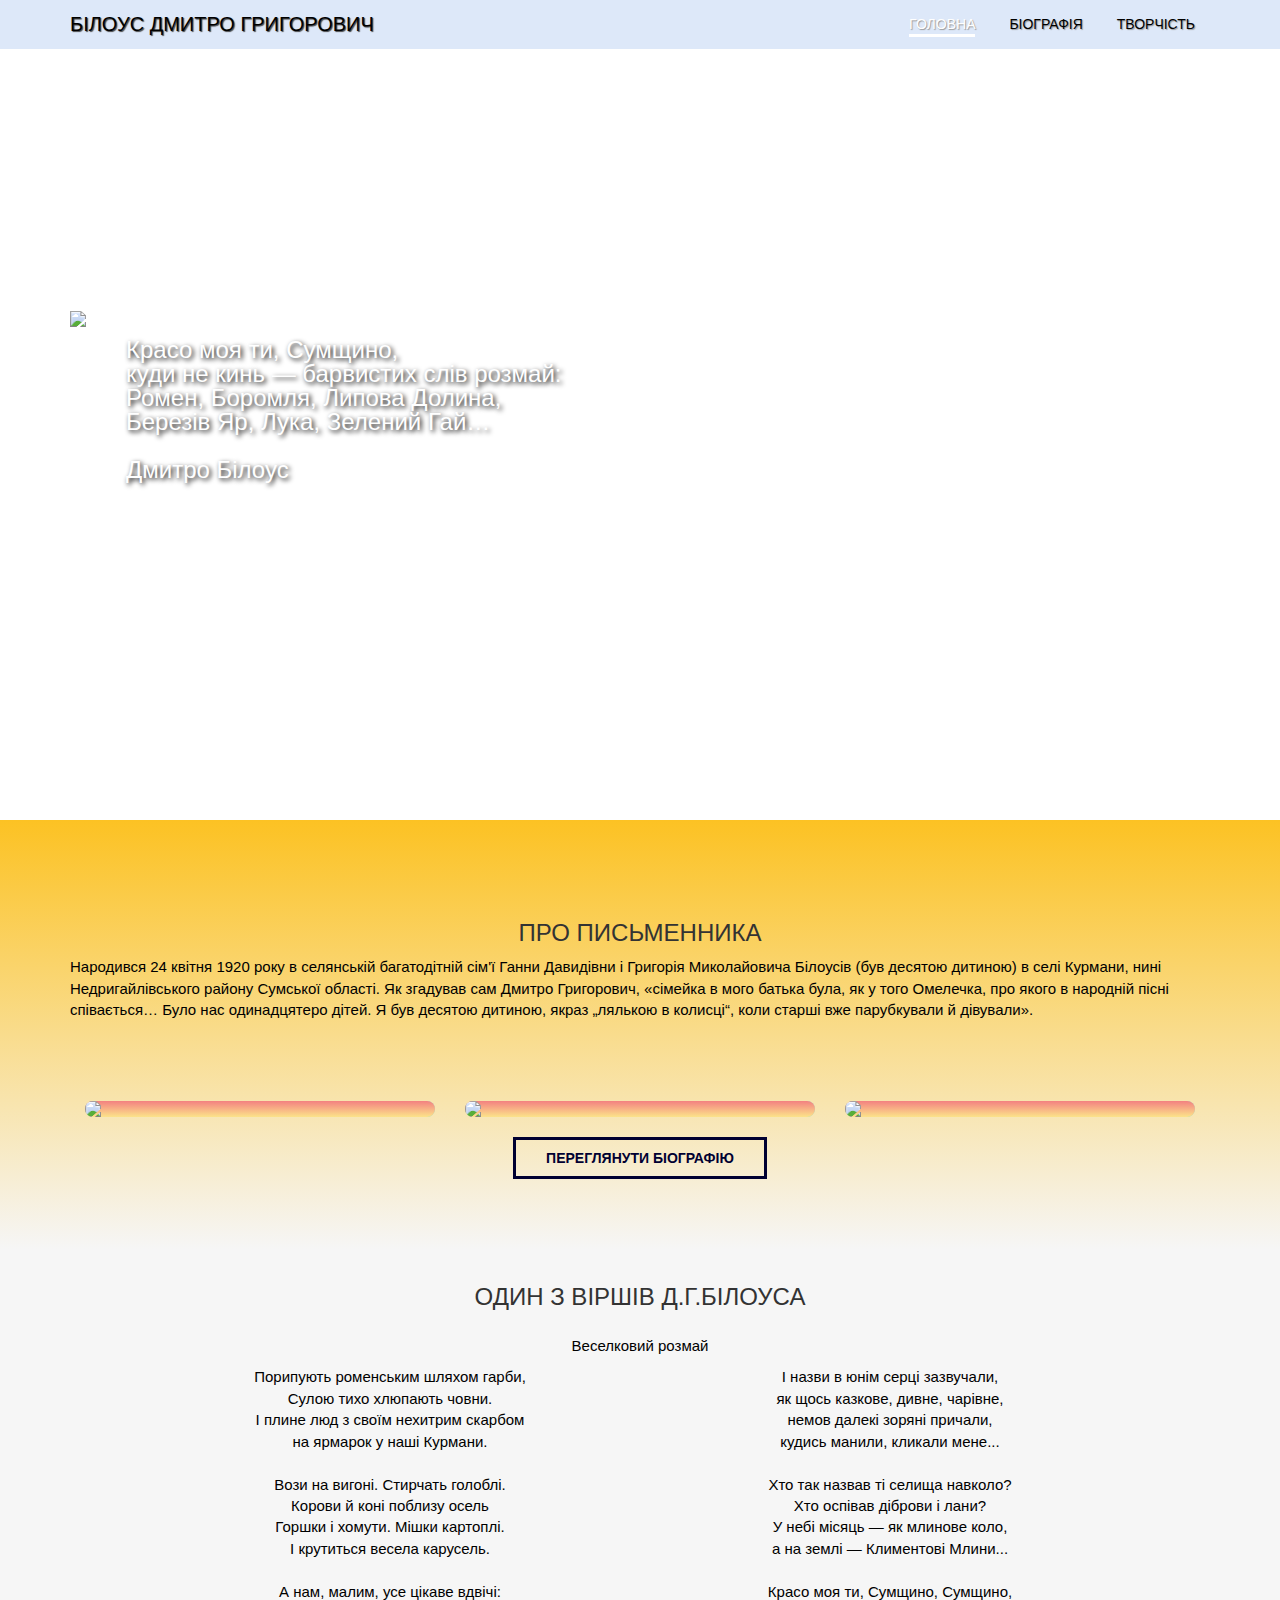
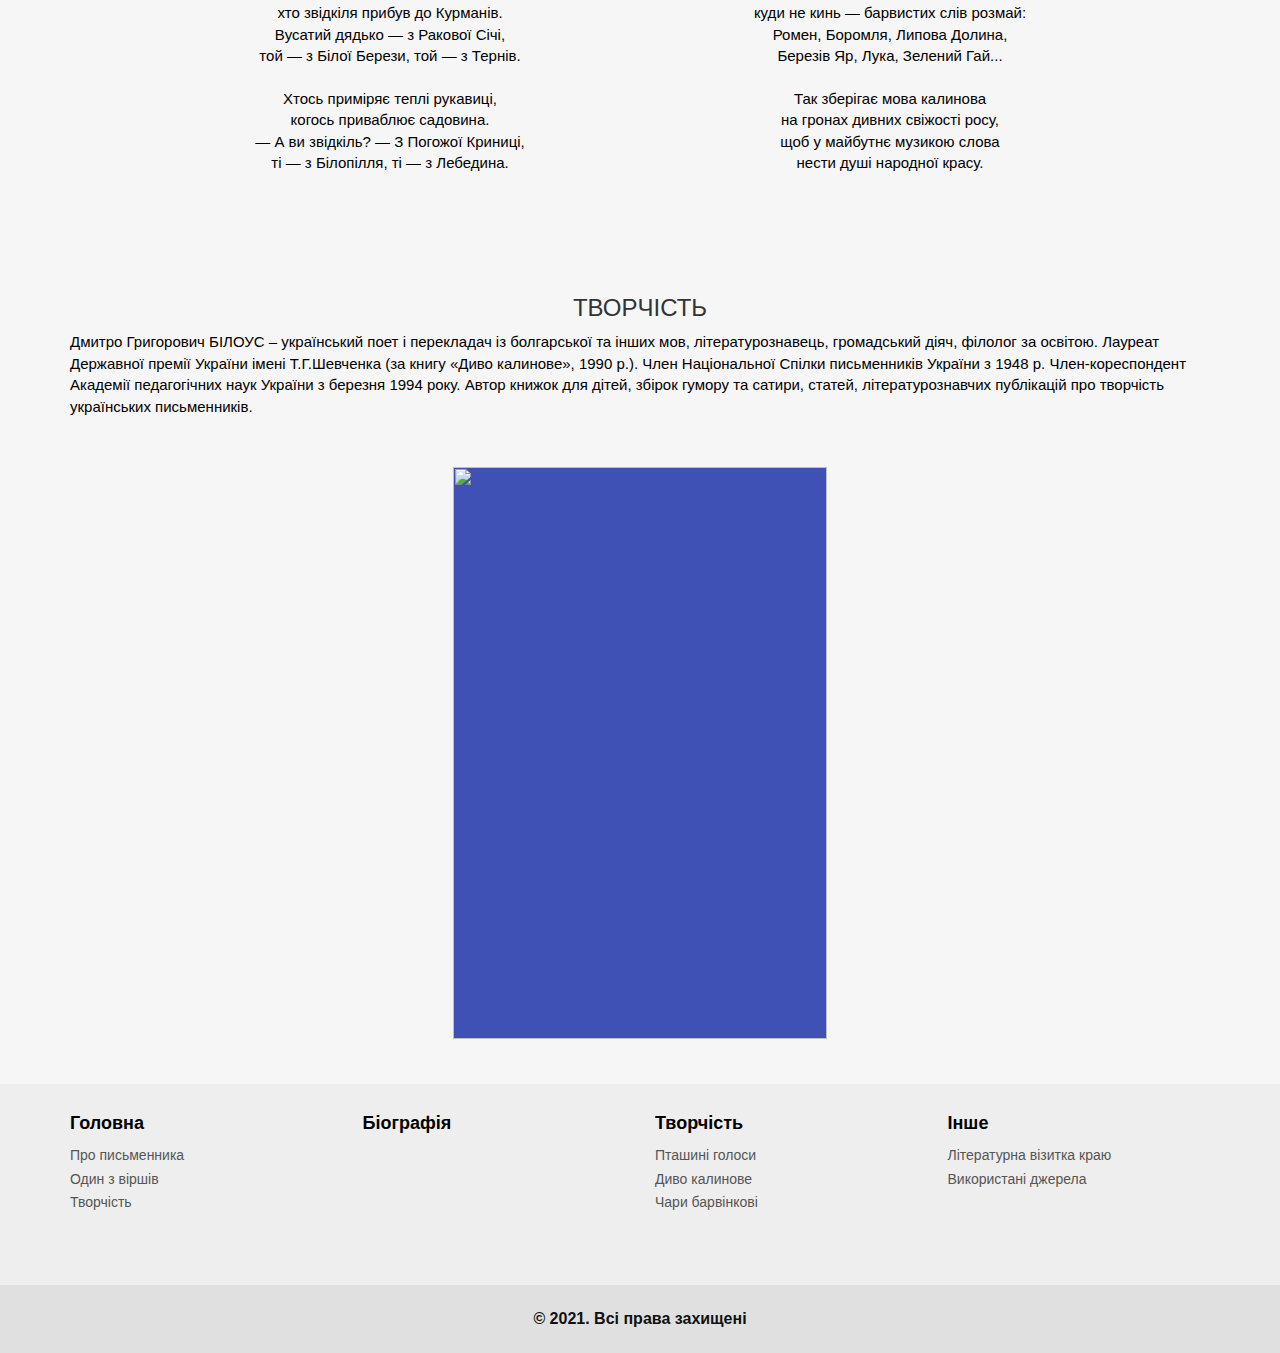
==== commit 3d9c3392: "Update index.html" ====
--- a/index.html
+++ b/index.html
@@ -148,7 +148,8 @@
 Хтось приміряє теплі рукавиці,<br>
 когось приваблює садовина.<br>
 — А ви звідкіль? — З Погожої Криниці,<br>
-ті — з Білопілля, ті — з Лебедина.</div>
+ті — з Білопілля, ті — з Лебедина.<br>
+<br></div>
 								<div class="tvor__element">І назви в юнім серці зазвучали,<br>
 як щось казкове, дивне, чарівне,<br>
 немов далекі зоряні причали,<br>
--- a/css/style.css
+++ b/css/style.css
@@ -428,8 +428,11 @@
 .dzerelo__name{
 	width: 70%;
 }
-.dzerelo__img{
-
+.DG{
+	display:none;
+}
+.DGFull{
+	display:inline-block;
 }
 
 
@@ -457,6 +460,9 @@
 	}
 	.elem__vizitka2{
 		font-size: 15px;
+	}
+	.nav-toggle{
+		display:block;
 	}
 }
 
@@ -494,4 +500,10 @@
 		padding-bottom: 3px;
 		font-size: 12px;
 	}
-}+	.DG{
+		display:inline-block;
+	}
+	.DGFull{
+		display:none;
+	}
+}
